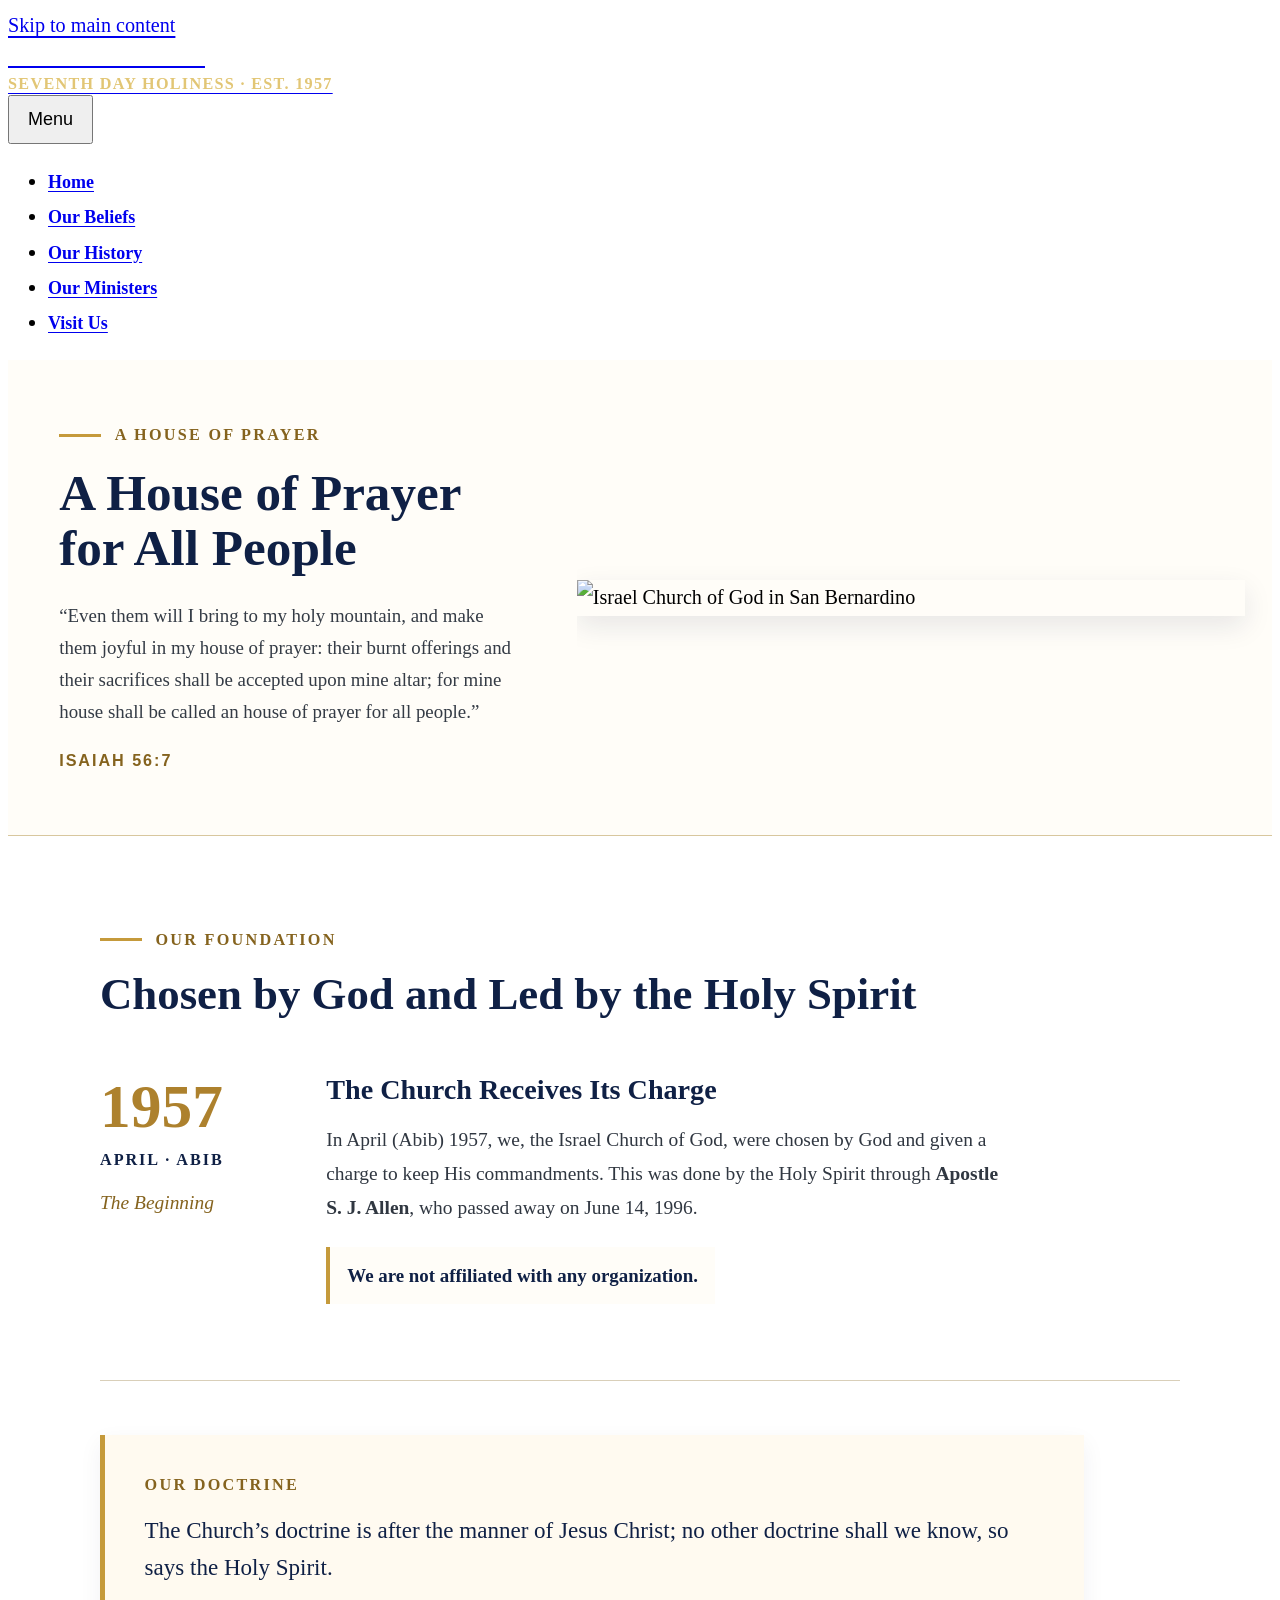
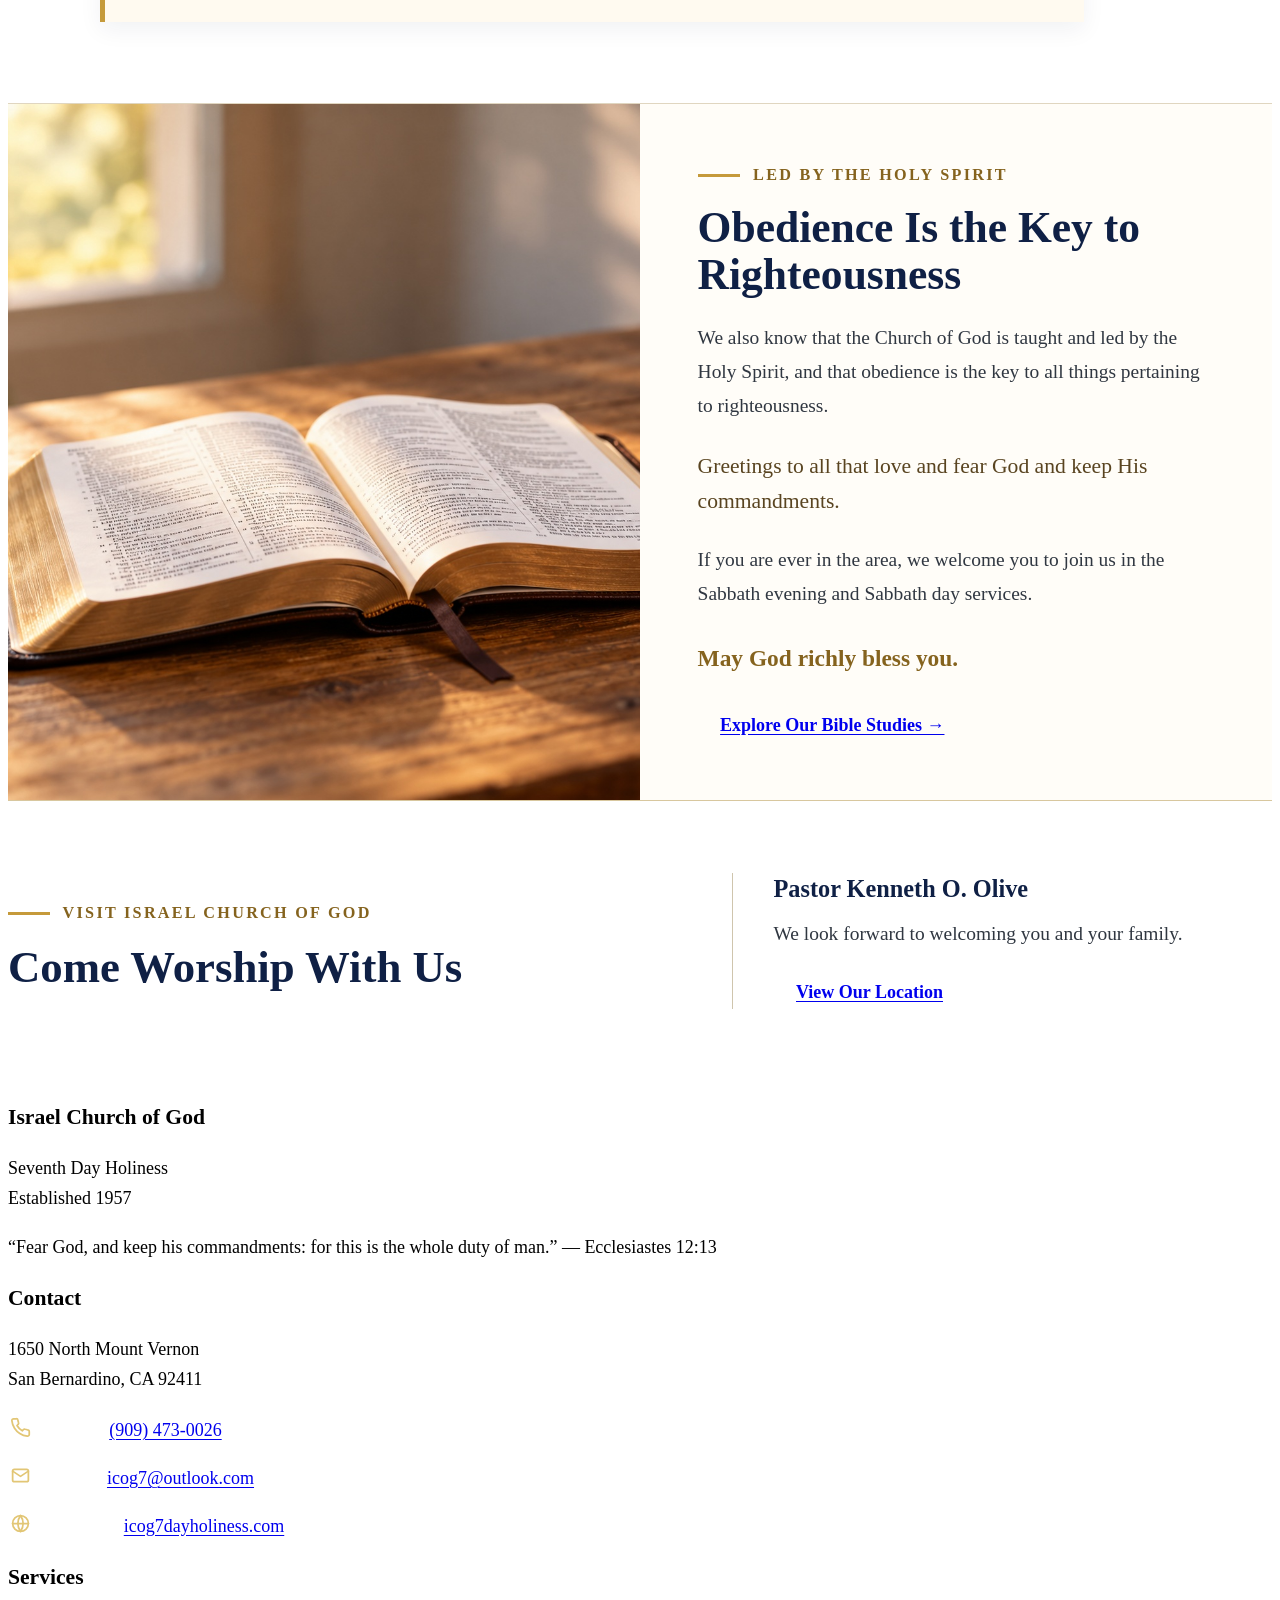
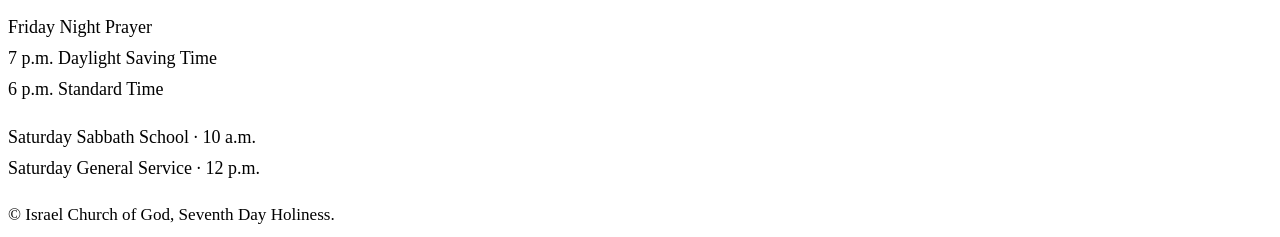
==== index.html @ b08a7ed6 "New Index with Crucifixtion Study" ====
<!doctype html>
<html lang="en">

<head>
<meta charset="utf-8">
<meta name="viewport" content="width=device-width,initial-scale=1">

<title>Home | Israel Church of God</title>

<meta
  name="description"
  content="Welcome to Israel Church of God, Seventh Day Holiness, in San Bernardino, California."
>

<link rel="stylesheet" href="assets/styles.css">

<link
  rel="icon"
  href="assets/images/church-icon.svg"
  type="image/svg+xml"
>

<style>

/* =========================================================
   LOW-VISION ACCESSIBILITY BASE
========================================================= */

html {
  font-size:18px;
}

body {
  font-size:1.12rem;
  line-height:1.75;
}

p,
li {
  line-height:1.75;
}

a {
  text-underline-offset:.18em;
}

nav a {
  font-size:1rem !important;
  font-weight:700;
}

.btn {
  min-height:48px;
  padding:.8rem 1.25rem !important;
  font-size:1rem !important;
  font-weight:700;
  line-height:1.25;
}

/* =========================================================
   HEADER
========================================================= */

.brand {
  display:flex;
  align-items:center;
}

.brand strong {
  display:block;
  color:#ffffff !important;
  font-size:1.2rem;
  line-height:1.2;
}

.brand span {
  display:block;
  margin-top:.2rem;
  color:#e2c675 !important;
  font-size:.9rem;
  font-weight:bold;
  letter-spacing:.08em;
  line-height:1.4;
}

.menu-btn {
  font-size:1rem !important;
  min-height:48px;
  padding:.65rem 1rem;
}

/* =========================================================
   HOUSE OF PRAYER / CHURCH PHOTO
========================================================= */

.home-intro {
  background:#fffdf8;
  border-bottom:1px solid #d8c79e;
}

.home-intro-inner {
  display:grid;
  grid-template-columns:minmax(0,.9fr) minmax(0,1.1fr);
  max-width:1600px;
  min-height:475px;
  margin:0 auto;
  align-items:stretch;
}

.home-intro-copy {
  display:flex;
  flex-direction:column;
  justify-content:center;
  padding:clamp(2.5rem,4vw,4rem)
          clamp(2rem,4vw,4rem);
}

.home-intro-label {
  display:inline-flex;
  align-items:center;
  gap:.75rem;
  margin-bottom:.9rem;
  color:#85631e;
  font-size:.9rem;
  font-weight:800;
  letter-spacing:.14em;
  text-transform:uppercase;
}

.home-intro-label::before {
  content:"";
  width:42px;
  height:3px;
  background:#c59a3b;
}

.home-intro h1 {
  max-width:680px;
  margin:0 0 1.35rem;
  color:#0f2045;
  font-family:Georgia, "Times New Roman", serif;
  font-size:clamp(2.4rem,4vw,3.8rem);
  font-weight:bold;
  line-height:1.07;
}

.home-intro blockquote {
  max-width:640px;
  margin:0;
  color:#343b45;
  font-family:Georgia, "Times New Roman", serif;
  font-size:clamp(1.05rem,1.25vw,1.22rem);
  line-height:1.7;
}

.home-intro blockquote cite {
  display:block;
  margin-top:1.05rem;
  color:#85631e;
  font-family:Arial, Helvetica, sans-serif;
  font-size:.9rem;
  font-style:normal;
  font-weight:800;
  letter-spacing:.12em;
  text-transform:uppercase;
}

/* =========================================================
   CHURCH PHOTO
========================================================= */

.home-intro-photo {
  display:flex;
  align-items:center;
  justify-content:center;
  min-height:475px;
  padding:1.25rem 1.5rem 1.25rem 0;
  overflow:hidden;
  background:#fffdf8;
  box-sizing:border-box;
}

.home-intro-photo img {
  display:block;
  width:100%;
  height:auto;
  max-height:455px;
  object-fit:contain;
  object-position:center center;
  box-shadow:0 10px 28px rgba(15,32,69,.10);
}

/* =========================================================
   FOUNDATION
========================================================= */

.foundation-section {
  padding:4.5rem 0;
  background:#ffffff;
}

.foundation-inner {
  max-width:1080px;
  margin:0 auto;
}

.foundation-heading {
  max-width:850px;
  margin-bottom:3rem;
}

.foundation-label {
  display:inline-flex;
  align-items:center;
  gap:.75rem;
  margin-bottom:.9rem;
  color:#85631e;
  font-size:.9rem;
  font-weight:800;
  letter-spacing:.14em;
  text-transform:uppercase;
}

.foundation-label::before {
  content:"";
  width:42px;
  height:3px;
  background:#c59a3b;
}

.foundation-heading h2 {
  max-width:850px;
  margin:0;
  color:#0f2045;
  font-family:Georgia, "Times New Roman", serif;
  font-size:clamp(2.3rem,3.5vw,3.5rem);
  font-weight:bold;
  line-height:1.08;
}

/* =========================================================
   FOUNDATION STORY
========================================================= */

.foundation-story {
  display:grid;
  grid-template-columns:175px minmax(0,1fr);
  gap:clamp(2rem,4vw,4rem);
  align-items:start;
  padding:0 0 3rem;
  border-bottom:1px solid #d9cfb9;
}

.foundation-date {
  padding-top:.2rem;
}

.foundation-year {
  display:block;
  color:#ad812d;
  font-family:Georgia, "Times New Roman", serif;
  font-size:clamp(3.2rem,4.8vw,4.4rem);
  font-weight:bold;
  line-height:1;
}

.foundation-month {
  display:block;
  margin-top:.55rem;
  color:#0f2045;
  font-size:.9rem;
  font-weight:800;
  letter-spacing:.12em;
  line-height:1.5;
  text-transform:uppercase;
}

.foundation-beginning {
  display:block;
  margin-top:.9rem;
  color:#85631e;
  font-family:Georgia, "Times New Roman", serif;
  font-size:1.08rem;
  font-style:italic;
  line-height:1.5;
}

.foundation-story-copy h3 {
  margin:0 0 .9rem;
  color:#0f2045;
  font-family:Georgia, "Times New Roman", serif;
  font-size:clamp(1.55rem,2.2vw,2rem);
  line-height:1.2;
}

.foundation-story-copy p {
  max-width:70ch;
  margin:0 0 1.25rem;
  color:#303741;
  font-size:1.08rem;
  line-height:1.75;
}

.independent-statement {
  display:inline-block;
  margin-top:.25rem;
  padding:.65rem .95rem;
  border-left:4px solid #c59a3b;
  color:#0f2045 !important;
  font-size:1.05rem !important;
  font-weight:800;
  background:#fffdf8;
}

/* =========================================================
   DOCTRINE
========================================================= */

.foundation-doctrine {
  max-width:900px;
  margin:3rem 0 0;
  padding:2rem 2.2rem;
  background:#fffaf0;
  border-left:5px solid #c59a3b;
  box-shadow:0 8px 22px rgba(15,32,69,.06);
}

.doctrine-label {
  margin-bottom:.7rem;
  color:#85631e;
  font-size:.9rem;
  font-weight:800;
  letter-spacing:.14em;
  text-transform:uppercase;
}

.foundation-doctrine blockquote {
  margin:0;
  color:#0f2045;
  font-family:Georgia, "Times New Roman", serif;
  font-size:clamp(1.25rem,1.8vw,1.55rem);
  line-height:1.6;
}

/* =========================================================
   BIBLE / HOLY SPIRIT FEATURE
========================================================= */

.faith-feature {
  background:#fffdf8;
  border-top:1px solid #e0d6c0;
  border-bottom:1px solid #d8c79e;
}

.faith-feature-inner {
  display:grid;
  grid-template-columns:minmax(0,1fr) minmax(0,1fr);
  min-height:440px;
}

.faith-image {
  min-height:440px;
  background-color:#e9e2d4;
  background-image:url("assets/images/open-bible.jpg");
  background-size:cover;
  background-position:center center;
  background-repeat:no-repeat;
}

.faith-copy {
  display:flex;
  flex-direction:column;
  justify-content:center;
  padding:clamp(2.75rem,4.5vw,4.5rem);
}

.faith-label {
  display:inline-flex;
  align-items:center;
  gap:.75rem;
  margin-bottom:.8rem;
  color:#85631e;
  font-size:.9rem;
  font-weight:800;
  letter-spacing:.14em;
  text-transform:uppercase;
}

.faith-label::before {
  content:"";
  width:42px;
  height:3px;
  background:#c59a3b;
}

.faith-copy h2 {
  max-width:700px;
  margin:0 0 1.25rem;
  color:#0f2045;
  font-family:Georgia, "Times New Roman", serif;
  font-size:clamp(2.2rem,3.4vw,3.25rem);
  line-height:1.08;
}

.foundation-closing {
  max-width:720px;
}

.foundation-closing p {
  margin:0 0 1.25rem;
  color:#303741;
  font-size:1.08rem;
  line-height:1.75;
}

.foundation-greeting {
  margin-top:1.45rem !important;
  color:#594420 !important;
  font-family:Georgia, "Times New Roman", serif;
  font-size:1.2rem !important;
  line-height:1.65 !important;
}

.foundation-blessing {
  display:inline-block;
  margin-top:.25rem;
  color:#85631e;
  font-family:Georgia, "Times New Roman", serif;
  font-size:1.3rem;
  font-weight:bold;
}

.study-link-wrap {
  margin-top:1.6rem;
}

/* =========================================================
   COME WORSHIP WITH US
========================================================= */

.visit-section {
  padding:4rem 0;
  background:#ffffff;
}

.visit-layout {
  display:grid;
  grid-template-columns:1.1fr .9fr;
  gap:clamp(2rem,5vw,4.5rem);
  align-items:center;
}

.visit-label {
  display:inline-flex;
  align-items:center;
  gap:.7rem;
  margin-bottom:.85rem;
  color:#85631e;
  font-size:.9rem;
  font-weight:800;
  letter-spacing:.14em;
  text-transform:uppercase;
}

.visit-label::before {
  content:"";
  width:42px;
  height:3px;
  background:#c59a3b;
}

.visit-copy h2 {
  max-width:650px;
  margin:0;
  color:#0f2045;
  font-family:Georgia, "Times New Roman", serif;
  font-size:clamp(2.35rem,3.5vw,3.5rem);
  line-height:1.08;
}

.visit-details {
  padding-left:2.25rem;
  border-left:1px solid #cfc5ad;
}

.visit-details strong {
  display:block;
  margin-bottom:.6rem;
  color:#0f2045;
  font-family:Georgia, "Times New Roman", serif;
  font-size:1.35rem;
  line-height:1.35;
}

.visit-details p {
  margin:0 0 1.35rem;
  color:#303741;
  font-size:1.08rem;
  line-height:1.7;
}

/* =========================================================
   FOOTER ACCESSIBILITY
========================================================= */

footer h3 {
  font-size:1.2rem !important;
  line-height:1.3;
}

footer p,
footer a {
  font-size:1rem !important;
  line-height:1.7;
}

.copyright {
  font-size:.95rem !important;
  line-height:1.6;
}

/* =========================================================
   FOOTER CONTACT ITEMS
========================================================= */

.footer-contact-list {
  display:flex;
  flex-direction:column;
  gap:.85rem;
  margin-top:1rem;
}

.footer-contact-item {
  display:flex;
  align-items:flex-start;
  gap:.65rem;
  line-height:1.6;
}

.footer-contact-icon {
  display:inline-flex;
  width:24px;
  height:24px;
  flex:0 0 24px;
  align-items:center;
  justify-content:center;
  margin-top:.15rem;
  color:#e2c675;
}

.footer-contact-icon svg {
  display:block;
  width:21px;
  height:21px;
  fill:none;
  stroke:currentColor;
  stroke-width:2;
  stroke-linecap:round;
  stroke-linejoin:round;
}

.footer-contact-text {
  min-width:0;
}

.footer-contact-label {
  color:#ffffff;
  font-weight:800;
}

.footer-contact-item a {
  overflow-wrap:anywhere;
}

/* =========================================================
   FOCUS VISIBILITY
========================================================= */

a:focus-visible,
button:focus-visible {
  outline:3px solid #f1c75b;
  outline-offset:4px;
}

/* =========================================================
   RESPONSIVE
========================================================= */

@media(max-width:1000px) {

  .home-intro-inner {
    grid-template-columns:1fr 1fr;
  }

  .home-intro-copy {
    padding:3rem 2.25rem;
  }

  .home-intro-photo {
    padding:1.5rem;
  }

  .faith-copy {
    padding:3rem;
  }

}

@media(max-width:900px) {

  .home-intro-inner,
  .faith-feature-inner {
    grid-template-columns:1fr;
  }

  .home-intro-photo {
    min-height:420px;
    padding:1.5rem 2rem 2rem;
  }

  .home-intro-photo img {
    width:auto;
    max-width:100%;
    max-height:400px;
  }

  .faith-image {
    min-height:360px;
  }

  .foundation-story {
    grid-template-columns:145px minmax(0,1fr);
    gap:2.25rem;
  }

  .visit-layout {
    grid-template-columns:1fr;
  }

  .visit-details {
    padding-top:2rem;
    padding-left:0;
    border-top:1px solid #cfc5ad;
    border-left:0;
  }

}

@media(max-width:700px) {

  .home-intro-copy {
    padding:3rem 1.35rem;
  }

  .home-intro-photo {
    min-height:auto;
    padding:0 1.35rem 2.5rem;
  }

  .home-intro-photo img {
    width:100%;
    max-height:none;
  }

  .foundation-section {
    padding:3.75rem 0;
  }

  .foundation-heading {
    margin-bottom:2.5rem;
  }

  .foundation-story {
    grid-template-columns:1fr;
    gap:1.4rem;
  }

  .foundation-date {
    padding-bottom:1.4rem;
    border-bottom:1px solid #d9cfb9;
  }

  .foundation-year {
    font-size:3.6rem;
  }

  .foundation-month,
  .foundation-beginning {
    display:inline-block;
    margin-right:1rem;
  }

  .faith-copy {
    padding:3rem 1.35rem;
  }

  .faith-image {
    min-height:300px;
  }

  .visit-section {
    padding:3.5rem 0;
  }

}

@media(max-width:560px) {

  html {
    font-size:17px;
  }

  .brand strong {
    font-size:1.08rem;
    color:#ffffff !important;
  }

  .brand span {
    font-size:.88rem;
    letter-spacing:.06em;
  }

  .home-intro h1 {
    font-size:clamp(2.25rem,10vw,3rem);
  }

  .foundation-heading h2 {
    font-size:clamp(2.2rem,9vw,2.9rem);
  }

  .faith-copy h2 {
    font-size:clamp(2.1rem,9vw,2.8rem);
  }

  .visit-copy h2 {
    font-size:clamp(2.2rem,9vw,2.9rem);
  }

  .home-intro blockquote {
    font-size:1.08rem;
  }

  .foundation-doctrine {
    padding:1.6rem 1.35rem;
  }

  .foundation-story-copy p,
  .foundation-closing p,
  .visit-details p {
    font-size:1.08rem;
  }

  footer p,
  footer a {
    font-size:1rem !important;
  }

}

</style>
</head>

<body>

<a class="skip" href="#main">
Skip to main content
</a>

<header>

<div class="header-inner">

<a class="brand" href="index.html">

<div>

<strong>
Israel Church of God
</strong>

<span>
SEVENTH DAY HOLINESS · EST. 1957
</span>

</div>

</a>

<button
  class="menu-btn"
  type="button"
  aria-expanded="false"
>
Menu
</button>

<nav aria-label="Primary navigation">

<ul>

<li>
<a href="index.html" aria-current="page">
Home
</a>
</li>

<li>
<a href="beliefs.html">
Our Beliefs
</a>
</li>

<li>
<a href="history.html">
Our History
</a>
</li>

<li>
<a href="ministers.html">
Our Ministers
</a>
</li>

<li>
<a href="visit.html">
Visit Us
</a>
</li>

</ul>

</nav>

</div>

</header>

<main id="main">

<section class="home-intro">

<div class="home-intro-inner">

<div class="home-intro-copy">

<div class="home-intro-label">
A House of Prayer
</div>

<h1>
A House of Prayer for All People
</h1>

<blockquote>

“Even them will I bring to my holy mountain, and make them
joyful in my house of prayer: their burnt offerings and their
sacrifices shall be accepted upon mine altar; for mine house
shall be called an house of prayer for all people.”

<cite>
Isaiah 56:7
</cite>

</blockquote>

</div>

<div class="home-intro-photo">

<img
  src="assets/images/church-front.jpg"
  alt="Israel Church of God in San Bernardino"
>

</div>

</div>

</section>

<section class="foundation-section">

<div class="container">

<div class="foundation-inner">

<div class="foundation-heading">

<div class="foundation-label">
Our Foundation
</div>

<h2>
Chosen by God and Led by the Holy Spirit
</h2>

</div>

<div class="foundation-story">

<div class="foundation-date">

<span class="foundation-year">
1957
</span>

<span class="foundation-month">
April · Abib
</span>

<span class="foundation-beginning">
The Beginning
</span>

</div>

<div class="foundation-story-copy">

<h3>
The Church Receives Its Charge
</h3>

<p>
In April (Abib) 1957, we, the Israel Church of God, were chosen
by God and given a charge to keep His commandments. This was
done by the Holy Spirit through
<strong>Apostle S. J. Allen</strong>, who passed away on
June 14, 1996.
</p>

<p class="independent-statement">
We are not affiliated with any organization.
</p>

</div>

</div>

<div class="foundation-doctrine">

<div class="doctrine-label">
Our Doctrine
</div>

<blockquote>
The Church’s doctrine is after the manner of Jesus Christ; no
other doctrine shall we know, so says the Holy Spirit.
</blockquote>

</div>

</div>

</div>

</section>

<section class="faith-feature">

<div class="faith-feature-inner">

<div
  class="faith-image"
  role="img"
  aria-label="An open Bible resting in sunlight"
></div>

<div class="faith-copy">

<div class="faith-label">
Led by the Holy Spirit
</div>

<h2>
Obedience Is the Key to Righteousness
</h2>

<div class="foundation-closing">

<p>
We also know that the Church of God is taught and led by the
Holy Spirit, and that obedience is the key to all things
pertaining to righteousness.
</p>

<p class="foundation-greeting">
Greetings to all that love and fear God and keep His
commandments.
</p>

<p>
If you are ever in the area, we welcome you to join us in the
Sabbath evening and Sabbath day services.
</p>

<span class="foundation-blessing">
May God richly bless you.
</span>

<div class="study-link-wrap">

<a
  class="btn btn-gold"
  href="bible-studies.html"
>
Explore Our Bible Studies →
</a>

</div>

</div>

</div>

</div>

</section>

<section class="section visit-section">

<div class="container">

<div class="visit-layout">

<div class="visit-copy">

<div class="visit-label">
Visit Israel Church of God
</div>

<h2>
Come Worship With Us
</h2>

</div>

<div class="visit-details">

<strong>
Pastor Kenneth O. Olive
</strong>

<p>
We look forward to welcoming you and your family.
</p>

<a
  class="btn btn-gold"
  href="visit.html"
>
View Our Location
</a>

</div>

</div>

</div>

</section>

</main>

<footer>

<div class="footer-grid">

<div>

<h3>
Israel Church of God
</h3>

<p>
Seventh Day Holiness<br>
Established 1957
</p>

<p>
“Fear God, and keep his commandments: for this is the whole
duty of man.” — Ecclesiastes 12:13
</p>

</div>

<div>

<h3>
Contact
</h3>

<p>
1650 North Mount Vernon<br>
San Bernardino, CA 92411
</p>

<div class="footer-contact-list">

<div class="footer-contact-item">

<span class="footer-contact-icon" aria-hidden="true">
<svg viewBox="0 0 24 24">
  <path d="M22 16.92v3a2 2 0 0 1-2.18 2 19.79 19.79 0 0 1-8.63-3.07 19.5 19.5 0 0 1-6-6A19.79 19.79 0 0 1 2.12 4.18 2 2 0 0 1 4.11 2h3a2 2 0 0 1 2 1.72c.12.9.33 1.78.62 2.63a2 2 0 0 1-.45 2.11L8 9.73a16 16 0 0 0 6 6l1.27-1.27a2 2 0 0 1 2.11-.45c.85.29 1.73.5 2.63.62A2 2 0 0 1 22 16.92z"/>
</svg>
</span>

<div class="footer-contact-text">
<span class="footer-contact-label">Phone:</span>
<a href="tel:+19094730026">
(909) 473-0026
</a>
</div>

</div>

<div class="footer-contact-item">

<span class="footer-contact-icon" aria-hidden="true">
<svg viewBox="0 0 24 24">
  <rect x="3" y="5" width="18" height="14" rx="2"/>
  <path d="m3 7 9 6 9-6"/>
</svg>
</span>

<div class="footer-contact-text">
<span class="footer-contact-label">Email:</span>
<a href="mailto:icog7@outlook.com">
icog7@outlook.com
</a>
</div>

</div>

<div class="footer-contact-item">

<span class="footer-contact-icon" aria-hidden="true">
<svg viewBox="0 0 24 24">
  <circle cx="12" cy="12" r="9"/>
  <path d="M3 12h18"/>
  <path d="M12 3a15 15 0 0 1 0 18"/>
  <path d="M12 3a15 15 0 0 0 0 18"/>
</svg>
</span>

<div class="footer-contact-text">
<span class="footer-contact-label">Website:</span>

<a
  href="https://icog7dayholiness.com"
  target="_blank"
  rel="noopener"
>
icog7dayholiness.com
</a>

</div>

</div>

</div>

</div>

<div>

<h3>
Services
</h3>

<p>
Friday Night Prayer<br>
7 p.m. Daylight Saving Time<br>
6 p.m. Standard Time
</p>

<p>
Saturday Sabbath School · 10 a.m.<br>
Saturday General Service · 12 p.m.
</p>

</div>

</div>

<div class="copyright">
© <span data-year></span>
Israel Church of God, Seventh Day Holiness.
</div>

</footer>

<script src="assets/script.js"></script>

</body>
</html>
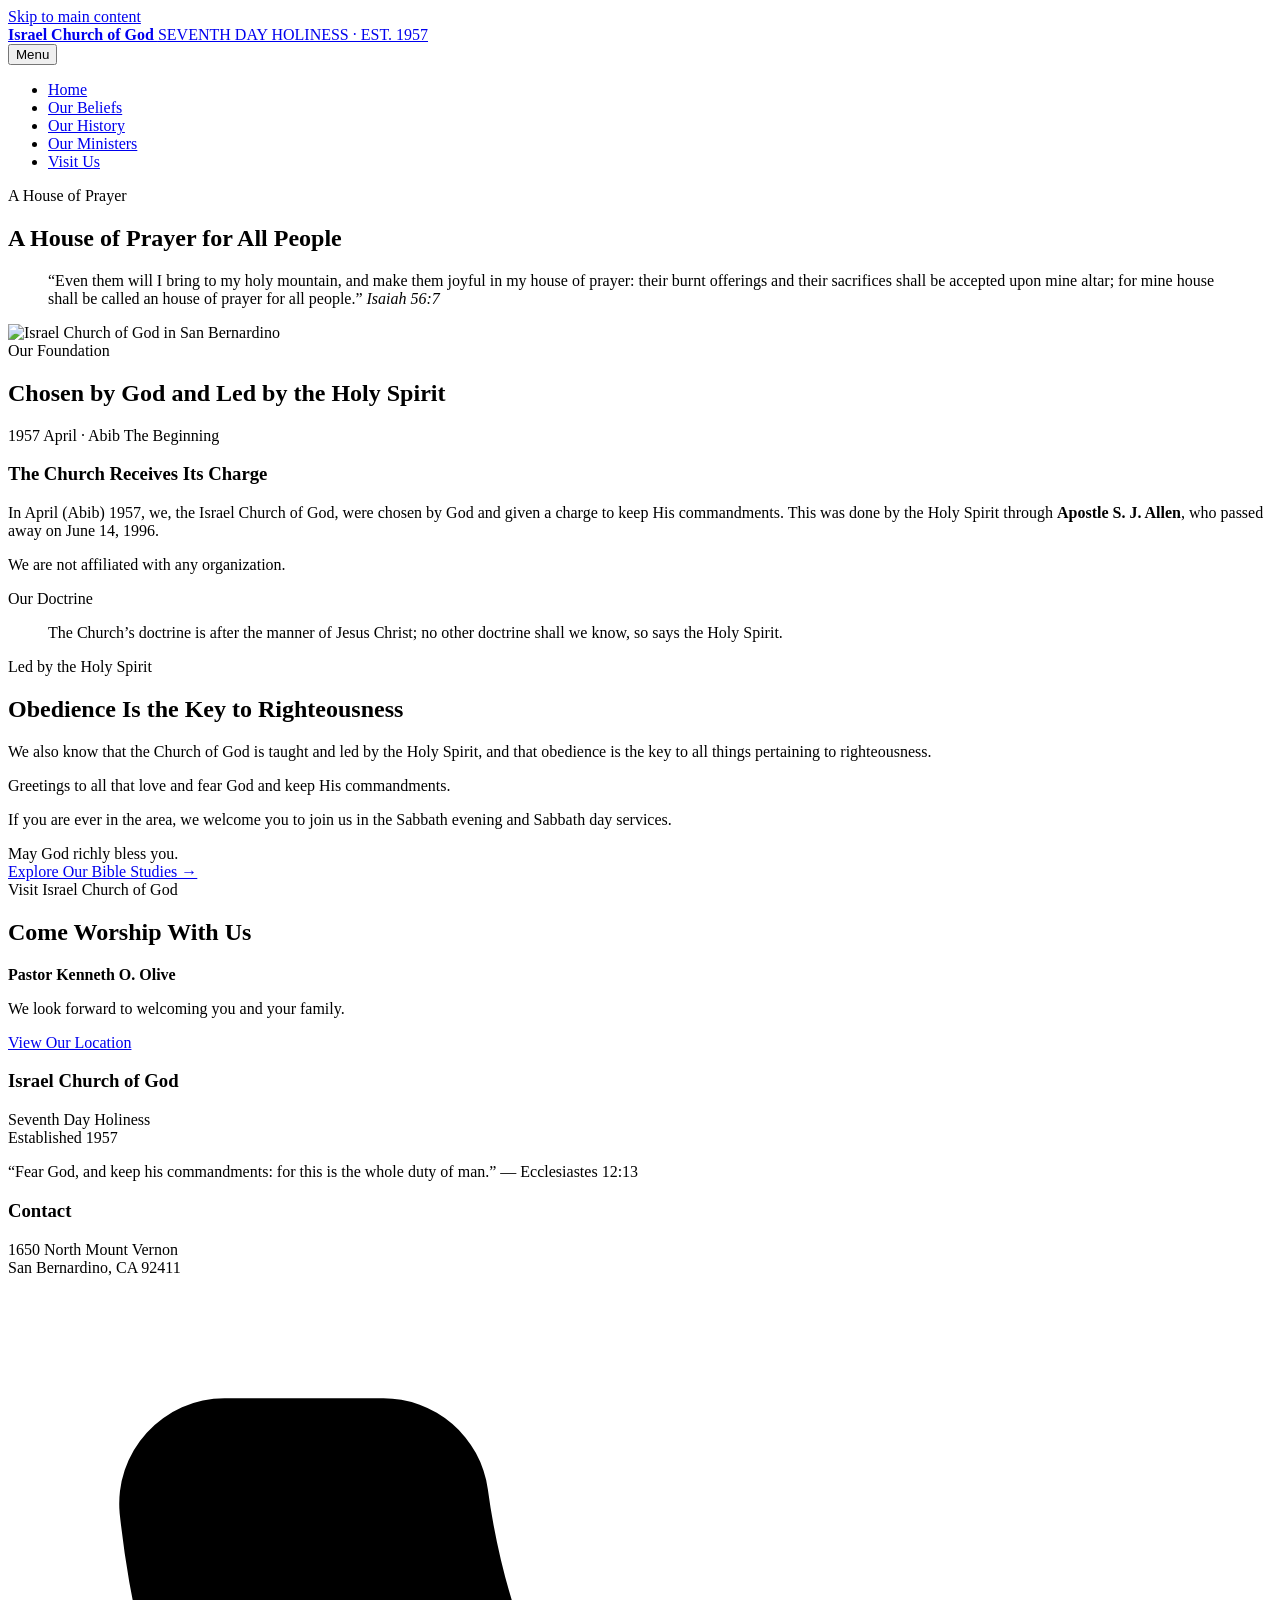
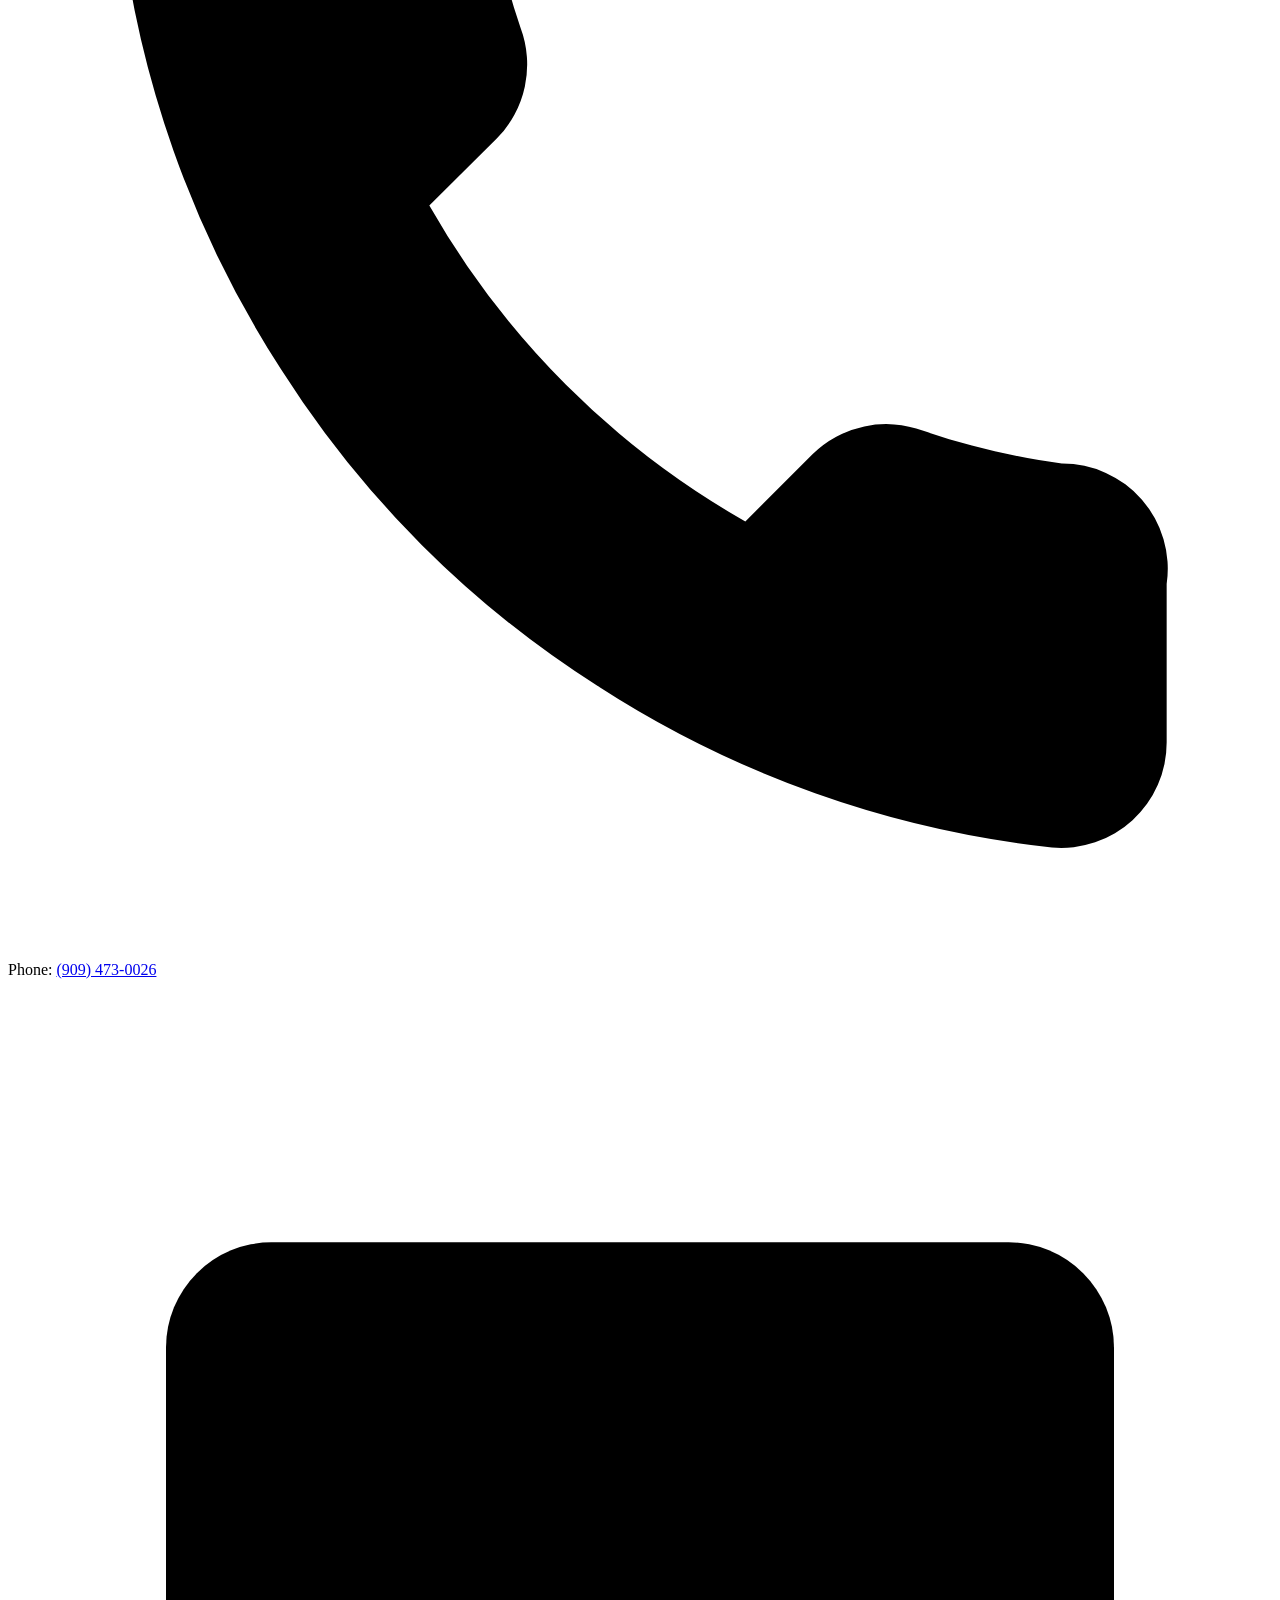
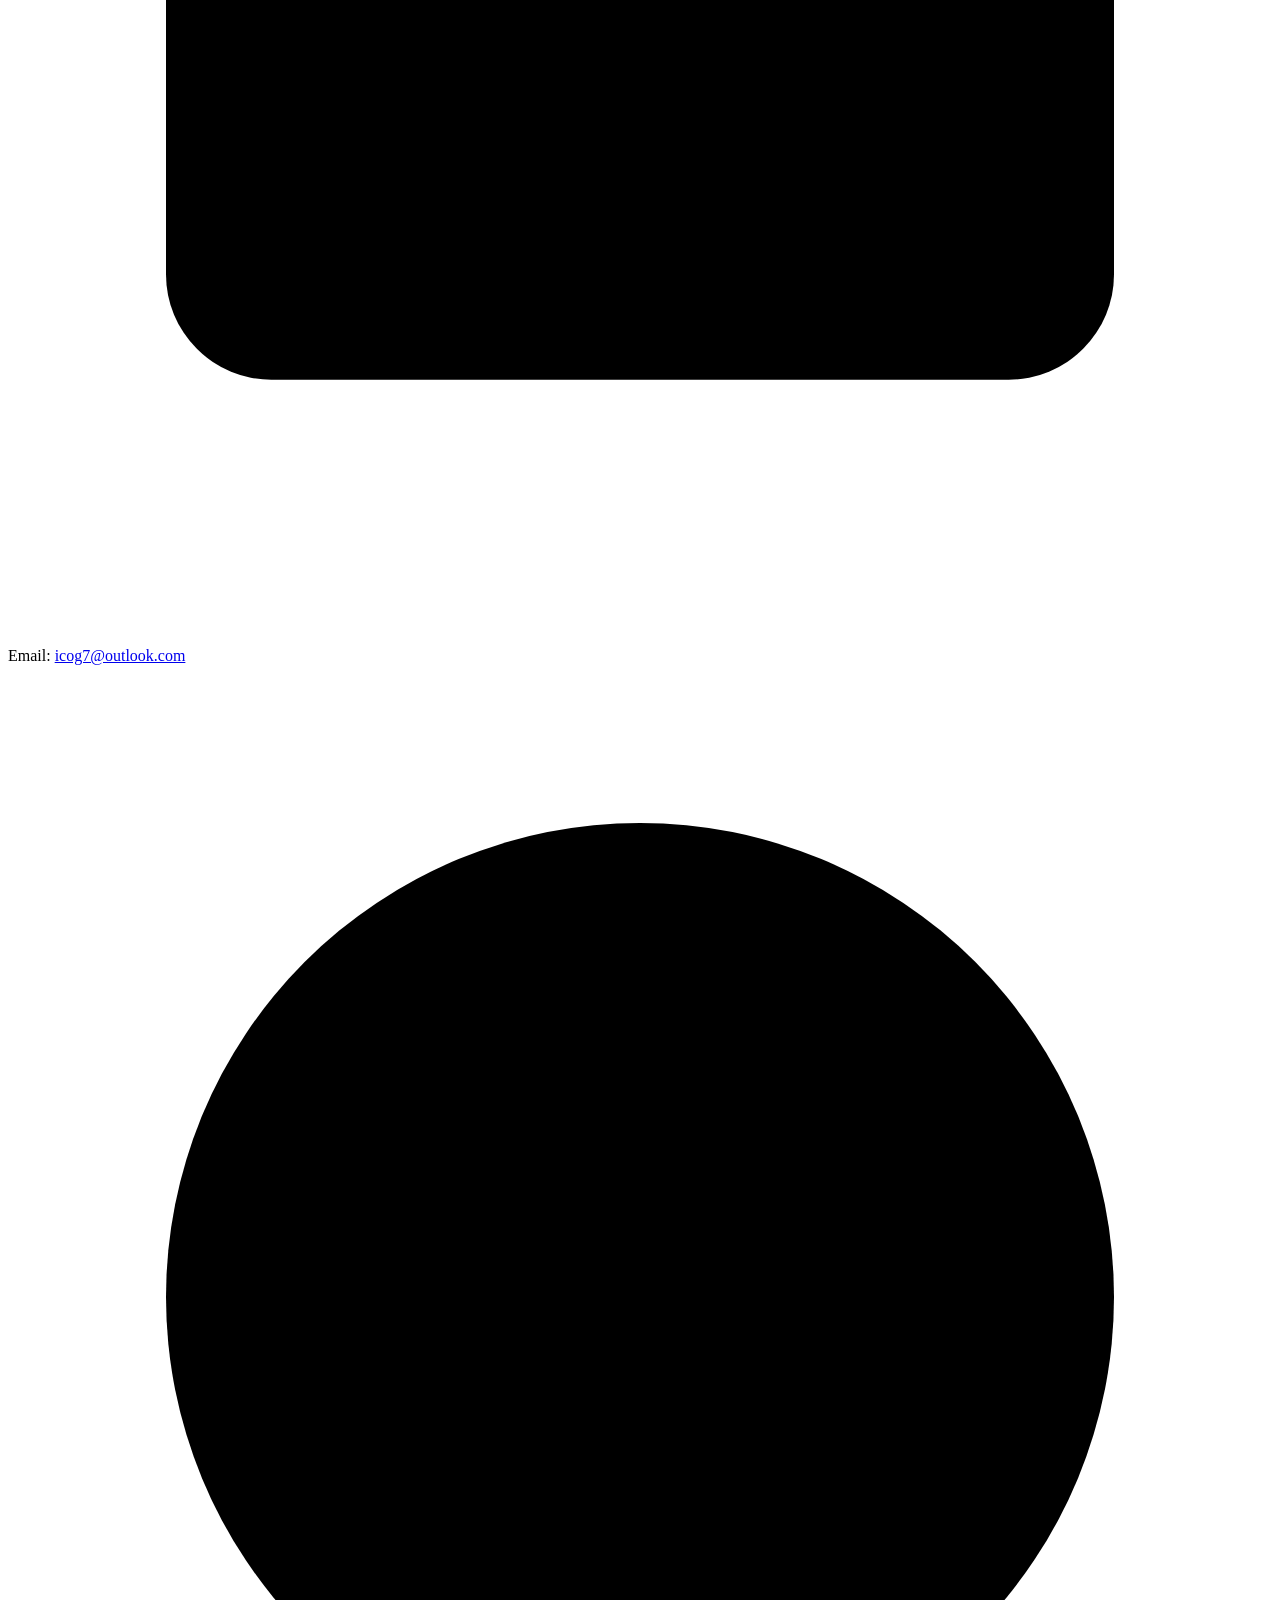
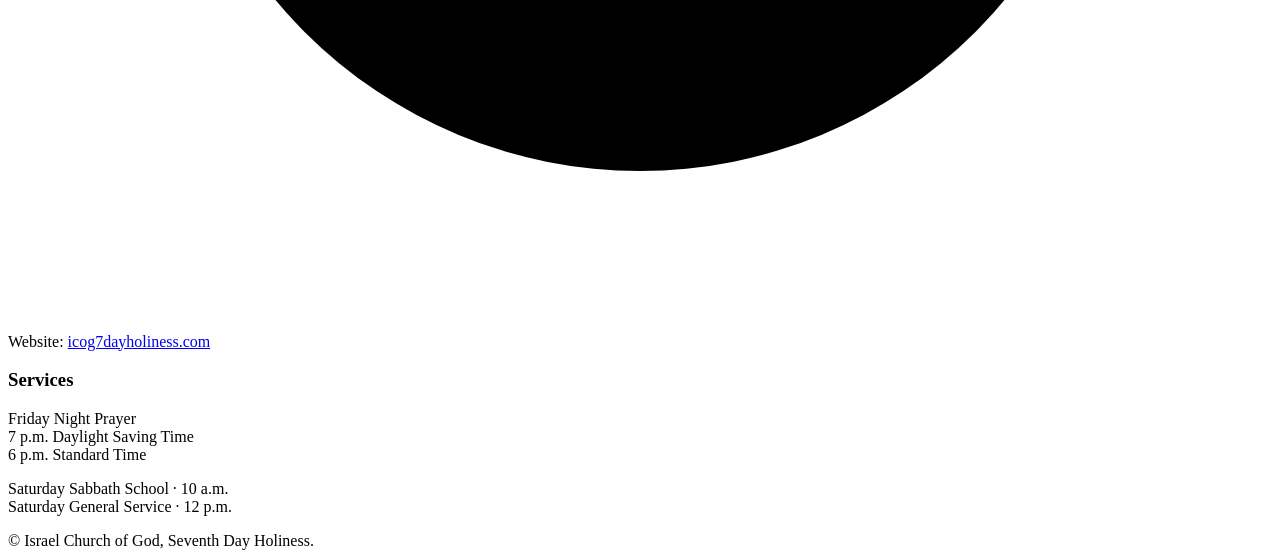
==== commit c34e13ed: "fix church border" ====
--- a/index.html
+++ b/index.html
@@ -19,745 +19,6 @@
   href="assets/images/church-icon.svg"
   type="image/svg+xml"
 >
-
-<style>
-
-/* =========================================================
-   LOW-VISION ACCESSIBILITY BASE
-========================================================= */
-
-html {
-  font-size:18px;
-}
-
-body {
-  font-size:1.12rem;
-  line-height:1.75;
-}
-
-p,
-li {
-  line-height:1.75;
-}
-
-a {
-  text-underline-offset:.18em;
-}
-
-nav a {
-  font-size:1rem !important;
-  font-weight:700;
-}
-
-.btn {
-  min-height:48px;
-  padding:.8rem 1.25rem !important;
-  font-size:1rem !important;
-  font-weight:700;
-  line-height:1.25;
-}
-
-/* =========================================================
-   HEADER
-========================================================= */
-
-.brand {
-  display:flex;
-  align-items:center;
-}
-
-.brand strong {
-  display:block;
-  color:#ffffff !important;
-  font-size:1.2rem;
-  line-height:1.2;
-}
-
-.brand span {
-  display:block;
-  margin-top:.2rem;
-  color:#e2c675 !important;
-  font-size:.9rem;
-  font-weight:bold;
-  letter-spacing:.08em;
-  line-height:1.4;
-}
-
-.menu-btn {
-  font-size:1rem !important;
-  min-height:48px;
-  padding:.65rem 1rem;
-}
-
-/* =========================================================
-   HOUSE OF PRAYER / CHURCH PHOTO
-========================================================= */
-
-.home-intro {
-  background:#fffdf8;
-  border-bottom:1px solid #d8c79e;
-}
-
-.home-intro-inner {
-  display:grid;
-  grid-template-columns:minmax(0,.9fr) minmax(0,1.1fr);
-  max-width:1600px;
-  min-height:475px;
-  margin:0 auto;
-  align-items:stretch;
-}
-
-.home-intro-copy {
-  display:flex;
-  flex-direction:column;
-  justify-content:center;
-  padding:clamp(2.5rem,4vw,4rem)
-          clamp(2rem,4vw,4rem);
-}
-
-.home-intro-label {
-  display:inline-flex;
-  align-items:center;
-  gap:.75rem;
-  margin-bottom:.9rem;
-  color:#85631e;
-  font-size:.9rem;
-  font-weight:800;
-  letter-spacing:.14em;
-  text-transform:uppercase;
-}
-
-.home-intro-label::before {
-  content:"";
-  width:42px;
-  height:3px;
-  background:#c59a3b;
-}
-
-.home-intro h1 {
-  max-width:680px;
-  margin:0 0 1.35rem;
-  color:#0f2045;
-  font-family:Georgia, "Times New Roman", serif;
-  font-size:clamp(2.4rem,4vw,3.8rem);
-  font-weight:bold;
-  line-height:1.07;
-}
-
-.home-intro blockquote {
-  max-width:640px;
-  margin:0;
-  color:#343b45;
-  font-family:Georgia, "Times New Roman", serif;
-  font-size:clamp(1.05rem,1.25vw,1.22rem);
-  line-height:1.7;
-}
-
-.home-intro blockquote cite {
-  display:block;
-  margin-top:1.05rem;
-  color:#85631e;
-  font-family:Arial, Helvetica, sans-serif;
-  font-size:.9rem;
-  font-style:normal;
-  font-weight:800;
-  letter-spacing:.12em;
-  text-transform:uppercase;
-}
-
-/* =========================================================
-   CHURCH PHOTO
-========================================================= */
-
-.home-intro-photo {
-  display:flex;
-  align-items:center;
-  justify-content:center;
-  min-height:475px;
-  padding:1.25rem 1.5rem 1.25rem 0;
-  overflow:hidden;
-  background:#fffdf8;
-  box-sizing:border-box;
-}
-
-.home-intro-photo img {
-  display:block;
-  width:100%;
-  height:auto;
-  max-height:455px;
-  object-fit:contain;
-  object-position:center center;
-  box-shadow:0 10px 28px rgba(15,32,69,.10);
-}
-
-/* =========================================================
-   FOUNDATION
-========================================================= */
-
-.foundation-section {
-  padding:4.5rem 0;
-  background:#ffffff;
-}
-
-.foundation-inner {
-  max-width:1080px;
-  margin:0 auto;
-}
-
-.foundation-heading {
-  max-width:850px;
-  margin-bottom:3rem;
-}
-
-.foundation-label {
-  display:inline-flex;
-  align-items:center;
-  gap:.75rem;
-  margin-bottom:.9rem;
-  color:#85631e;
-  font-size:.9rem;
-  font-weight:800;
-  letter-spacing:.14em;
-  text-transform:uppercase;
-}
-
-.foundation-label::before {
-  content:"";
-  width:42px;
-  height:3px;
-  background:#c59a3b;
-}
-
-.foundation-heading h2 {
-  max-width:850px;
-  margin:0;
-  color:#0f2045;
-  font-family:Georgia, "Times New Roman", serif;
-  font-size:clamp(2.3rem,3.5vw,3.5rem);
-  font-weight:bold;
-  line-height:1.08;
-}
-
-/* =========================================================
-   FOUNDATION STORY
-========================================================= */
-
-.foundation-story {
-  display:grid;
-  grid-template-columns:175px minmax(0,1fr);
-  gap:clamp(2rem,4vw,4rem);
-  align-items:start;
-  padding:0 0 3rem;
-  border-bottom:1px solid #d9cfb9;
-}
-
-.foundation-date {
-  padding-top:.2rem;
-}
-
-.foundation-year {
-  display:block;
-  color:#ad812d;
-  font-family:Georgia, "Times New Roman", serif;
-  font-size:clamp(3.2rem,4.8vw,4.4rem);
-  font-weight:bold;
-  line-height:1;
-}
-
-.foundation-month {
-  display:block;
-  margin-top:.55rem;
-  color:#0f2045;
-  font-size:.9rem;
-  font-weight:800;
-  letter-spacing:.12em;
-  line-height:1.5;
-  text-transform:uppercase;
-}
-
-.foundation-beginning {
-  display:block;
-  margin-top:.9rem;
-  color:#85631e;
-  font-family:Georgia, "Times New Roman", serif;
-  font-size:1.08rem;
-  font-style:italic;
-  line-height:1.5;
-}
-
-.foundation-story-copy h3 {
-  margin:0 0 .9rem;
-  color:#0f2045;
-  font-family:Georgia, "Times New Roman", serif;
-  font-size:clamp(1.55rem,2.2vw,2rem);
-  line-height:1.2;
-}
-
-.foundation-story-copy p {
-  max-width:70ch;
-  margin:0 0 1.25rem;
-  color:#303741;
-  font-size:1.08rem;
-  line-height:1.75;
-}
-
-.independent-statement {
-  display:inline-block;
-  margin-top:.25rem;
-  padding:.65rem .95rem;
-  border-left:4px solid #c59a3b;
-  color:#0f2045 !important;
-  font-size:1.05rem !important;
-  font-weight:800;
-  background:#fffdf8;
-}
-
-/* =========================================================
-   DOCTRINE
-========================================================= */
-
-.foundation-doctrine {
-  max-width:900px;
-  margin:3rem 0 0;
-  padding:2rem 2.2rem;
-  background:#fffaf0;
-  border-left:5px solid #c59a3b;
-  box-shadow:0 8px 22px rgba(15,32,69,.06);
-}
-
-.doctrine-label {
-  margin-bottom:.7rem;
-  color:#85631e;
-  font-size:.9rem;
-  font-weight:800;
-  letter-spacing:.14em;
-  text-transform:uppercase;
-}
-
-.foundation-doctrine blockquote {
-  margin:0;
-  color:#0f2045;
-  font-family:Georgia, "Times New Roman", serif;
-  font-size:clamp(1.25rem,1.8vw,1.55rem);
-  line-height:1.6;
-}
-
-/* =========================================================
-   BIBLE / HOLY SPIRIT FEATURE
-========================================================= */
-
-.faith-feature {
-  background:#fffdf8;
-  border-top:1px solid #e0d6c0;
-  border-bottom:1px solid #d8c79e;
-}
-
-.faith-feature-inner {
-  display:grid;
-  grid-template-columns:minmax(0,1fr) minmax(0,1fr);
-  min-height:440px;
-}
-
-.faith-image {
-  min-height:440px;
-  background-color:#e9e2d4;
-  background-image:url("assets/images/open-bible.jpg");
-  background-size:cover;
-  background-position:center center;
-  background-repeat:no-repeat;
-}
-
-.faith-copy {
-  display:flex;
-  flex-direction:column;
-  justify-content:center;
-  padding:clamp(2.75rem,4.5vw,4.5rem);
-}
-
-.faith-label {
-  display:inline-flex;
-  align-items:center;
-  gap:.75rem;
-  margin-bottom:.8rem;
-  color:#85631e;
-  font-size:.9rem;
-  font-weight:800;
-  letter-spacing:.14em;
-  text-transform:uppercase;
-}
-
-.faith-label::before {
-  content:"";
-  width:42px;
-  height:3px;
-  background:#c59a3b;
-}
-
-.faith-copy h2 {
-  max-width:700px;
-  margin:0 0 1.25rem;
-  color:#0f2045;
-  font-family:Georgia, "Times New Roman", serif;
-  font-size:clamp(2.2rem,3.4vw,3.25rem);
-  line-height:1.08;
-}
-
-.foundation-closing {
-  max-width:720px;
-}
-
-.foundation-closing p {
-  margin:0 0 1.25rem;
-  color:#303741;
-  font-size:1.08rem;
-  line-height:1.75;
-}
-
-.foundation-greeting {
-  margin-top:1.45rem !important;
-  color:#594420 !important;
-  font-family:Georgia, "Times New Roman", serif;
-  font-size:1.2rem !important;
-  line-height:1.65 !important;
-}
-
-.foundation-blessing {
-  display:inline-block;
-  margin-top:.25rem;
-  color:#85631e;
-  font-family:Georgia, "Times New Roman", serif;
-  font-size:1.3rem;
-  font-weight:bold;
-}
-
-.study-link-wrap {
-  margin-top:1.6rem;
-}
-
-/* =========================================================
-   COME WORSHIP WITH US
-========================================================= */
-
-.visit-section {
-  padding:4rem 0;
-  background:#ffffff;
-}
-
-.visit-layout {
-  display:grid;
-  grid-template-columns:1.1fr .9fr;
-  gap:clamp(2rem,5vw,4.5rem);
-  align-items:center;
-}
-
-.visit-label {
-  display:inline-flex;
-  align-items:center;
-  gap:.7rem;
-  margin-bottom:.85rem;
-  color:#85631e;
-  font-size:.9rem;
-  font-weight:800;
-  letter-spacing:.14em;
-  text-transform:uppercase;
-}
-
-.visit-label::before {
-  content:"";
-  width:42px;
-  height:3px;
-  background:#c59a3b;
-}
-
-.visit-copy h2 {
-  max-width:650px;
-  margin:0;
-  color:#0f2045;
-  font-family:Georgia, "Times New Roman", serif;
-  font-size:clamp(2.35rem,3.5vw,3.5rem);
-  line-height:1.08;
-}
-
-.visit-details {
-  padding-left:2.25rem;
-  border-left:1px solid #cfc5ad;
-}
-
-.visit-details strong {
-  display:block;
-  margin-bottom:.6rem;
-  color:#0f2045;
-  font-family:Georgia, "Times New Roman", serif;
-  font-size:1.35rem;
-  line-height:1.35;
-}
-
-.visit-details p {
-  margin:0 0 1.35rem;
-  color:#303741;
-  font-size:1.08rem;
-  line-height:1.7;
-}
-
-/* =========================================================
-   FOOTER ACCESSIBILITY
-========================================================= */
-
-footer h3 {
-  font-size:1.2rem !important;
-  line-height:1.3;
-}
-
-footer p,
-footer a {
-  font-size:1rem !important;
-  line-height:1.7;
-}
-
-.copyright {
-  font-size:.95rem !important;
-  line-height:1.6;
-}
-
-/* =========================================================
-   FOOTER CONTACT ITEMS
-========================================================= */
-
-.footer-contact-list {
-  display:flex;
-  flex-direction:column;
-  gap:.85rem;
-  margin-top:1rem;
-}
-
-.footer-contact-item {
-  display:flex;
-  align-items:flex-start;
-  gap:.65rem;
-  line-height:1.6;
-}
-
-.footer-contact-icon {
-  display:inline-flex;
-  width:24px;
-  height:24px;
-  flex:0 0 24px;
-  align-items:center;
-  justify-content:center;
-  margin-top:.15rem;
-  color:#e2c675;
-}
-
-.footer-contact-icon svg {
-  display:block;
-  width:21px;
-  height:21px;
-  fill:none;
-  stroke:currentColor;
-  stroke-width:2;
-  stroke-linecap:round;
-  stroke-linejoin:round;
-}
-
-.footer-contact-text {
-  min-width:0;
-}
-
-.footer-contact-label {
-  color:#ffffff;
-  font-weight:800;
-}
-
-.footer-contact-item a {
-  overflow-wrap:anywhere;
-}
-
-/* =========================================================
-   FOCUS VISIBILITY
-========================================================= */
-
-a:focus-visible,
-button:focus-visible {
-  outline:3px solid #f1c75b;
-  outline-offset:4px;
-}
-
-/* =========================================================
-   RESPONSIVE
-========================================================= */
-
-@media(max-width:1000px) {
-
-  .home-intro-inner {
-    grid-template-columns:1fr 1fr;
-  }
-
-  .home-intro-copy {
-    padding:3rem 2.25rem;
-  }
-
-  .home-intro-photo {
-    padding:1.5rem;
-  }
-
-  .faith-copy {
-    padding:3rem;
-  }
-
-}
-
-@media(max-width:900px) {
-
-  .home-intro-inner,
-  .faith-feature-inner {
-    grid-template-columns:1fr;
-  }
-
-  .home-intro-photo {
-    min-height:420px;
-    padding:1.5rem 2rem 2rem;
-  }
-
-  .home-intro-photo img {
-    width:auto;
-    max-width:100%;
-    max-height:400px;
-  }
-
-  .faith-image {
-    min-height:360px;
-  }
-
-  .foundation-story {
-    grid-template-columns:145px minmax(0,1fr);
-    gap:2.25rem;
-  }
-
-  .visit-layout {
-    grid-template-columns:1fr;
-  }
-
-  .visit-details {
-    padding-top:2rem;
-    padding-left:0;
-    border-top:1px solid #cfc5ad;
-    border-left:0;
-  }
-
-}
-
-@media(max-width:700px) {
-
-  .home-intro-copy {
-    padding:3rem 1.35rem;
-  }
-
-  .home-intro-photo {
-    min-height:auto;
-    padding:0 1.35rem 2.5rem;
-  }
-
-  .home-intro-photo img {
-    width:100%;
-    max-height:none;
-  }
-
-  .foundation-section {
-    padding:3.75rem 0;
-  }
-
-  .foundation-heading {
-    margin-bottom:2.5rem;
-  }
-
-  .foundation-story {
-    grid-template-columns:1fr;
-    gap:1.4rem;
-  }
-
-  .foundation-date {
-    padding-bottom:1.4rem;
-    border-bottom:1px solid #d9cfb9;
-  }
-
-  .foundation-year {
-    font-size:3.6rem;
-  }
-
-  .foundation-month,
-  .foundation-beginning {
-    display:inline-block;
-    margin-right:1rem;
-  }
-
-  .faith-copy {
-    padding:3rem 1.35rem;
-  }
-
-  .faith-image {
-    min-height:300px;
-  }
-
-  .visit-section {
-    padding:3.5rem 0;
-  }
-
-}
-
-@media(max-width:560px) {
-
-  html {
-    font-size:17px;
-  }
-
-  .brand strong {
-    font-size:1.08rem;
-    color:#ffffff !important;
-  }
-
-  .brand span {
-    font-size:.88rem;
-    letter-spacing:.06em;
-  }
-
-  .home-intro h1 {
-    font-size:clamp(2.25rem,10vw,3rem);
-  }
-
-  .foundation-heading h2 {
-    font-size:clamp(2.2rem,9vw,2.9rem);
-  }
-
-  .faith-copy h2 {
-    font-size:clamp(2.1rem,9vw,2.8rem);
-  }
-
-  .visit-copy h2 {
-    font-size:clamp(2.2rem,9vw,2.9rem);
-  }
-
-  .home-intro blockquote {
-    font-size:1.08rem;
-  }
-
-  .foundation-doctrine {
-    padding:1.6rem 1.35rem;
-  }
-
-  .foundation-story-copy p,
-  .foundation-closing p,
-  .visit-details p {
-    font-size:1.08rem;
-  }
-
-  footer p,
-  footer a {
-    font-size:1rem !important;
-  }
-
-}
-
-</style>
 </head>
 
 <body>
@@ -838,6 +99,10 @@
 
 <main id="main">
 
+<!-- =========================================================
+     HOUSE OF PRAYER
+========================================================= -->
+
 <section class="home-intro">
 
 <div class="home-intro-inner">
@@ -879,6 +144,10 @@
 </div>
 
 </section>
+
+<!-- =========================================================
+     OUR FOUNDATION
+========================================================= -->
 
 <section class="foundation-section">
 
@@ -957,6 +226,10 @@
 
 </section>
 
+<!-- =========================================================
+     BIBLE / HOLY SPIRIT
+========================================================= -->
+
 <section class="faith-feature">
 
 <div class="faith-feature-inner">
@@ -986,8 +259,7 @@
 </p>
 
 <p class="foundation-greeting">
-Greetings to all that love and fear God and keep His
-commandments.
+Greetings to all that love and fear God and keep His commandments.
 </p>
 
 <p>
@@ -1018,6 +290,10 @@
 
 </section>
 
+<!-- =========================================================
+     VISIT
+========================================================= -->
+
 <section class="section visit-section">
 
 <div class="container">
@@ -1063,6 +339,10 @@
 
 </main>
 
+<!-- =========================================================
+     FOOTER
+========================================================= -->
+
 <footer>
 
 <div class="footer-grid">
@@ -1101,16 +381,23 @@
 <div class="footer-contact-item">
 
 <span class="footer-contact-icon" aria-hidden="true">
+
 <svg viewBox="0 0 24 24">
-  <path d="M22 16.92v3a2 2 0 0 1-2.18 2 19.79 19.79 0 0 1-8.63-3.07 19.5 19.5 0 0 1-6-6A19.79 19.79 0 0 1 2.12 4.18 2 2 0 0 1 4.11 2h3a2 2 0 0 1 2 1.72c.12.9.33 1.78.62 2.63a2 2 0 0 1-.45 2.11L8 9.73a16 16 0 0 0 6 6l1.27-1.27a2 2 0 0 1 2.11-.45c.85.29 1.73.5 2.63.62A2 2 0 0 1 22 16.92z"/>
+<path d="M22 16.92v3a2 2 0 0 1-2.18 2 19.79 19.79 0 0 1-8.63-3.07 19.5 19.5 0 0 1-6-6A19.79 19.79 0 0 1 2.12 4.18 2 2 0 0 1 4.11 2h3a2 2 0 0 1 2 1.72c.12.9.33 1.78.62 2.63a2 2 0 0 1-.45 2.11L8 9.73a16 16 0 0 0 6 6l1.27-1.27a2 2 0 0 1 2.11-.45c.85.29 1.73.5 2.63.62A2 2 0 0 1 22 16.92z"/>
 </svg>
+
 </span>
 
 <div class="footer-contact-text">
-<span class="footer-contact-label">Phone:</span>
+
+<span class="footer-contact-label">
+Phone:
+</span>
+
 <a href="tel:+19094730026">
 (909) 473-0026
 </a>
+
 </div>
 
 </div>
@@ -1118,17 +405,24 @@
 <div class="footer-contact-item">
 
 <span class="footer-contact-icon" aria-hidden="true">
+
 <svg viewBox="0 0 24 24">
-  <rect x="3" y="5" width="18" height="14" rx="2"/>
-  <path d="m3 7 9 6 9-6"/>
+<rect x="3" y="5" width="18" height="14" rx="2"/>
+<path d="m3 7 9 6 9-6"/>
 </svg>
+
 </span>
 
 <div class="footer-contact-text">
-<span class="footer-contact-label">Email:</span>
+
+<span class="footer-contact-label">
+Email:
+</span>
+
 <a href="mailto:icog7@outlook.com">
 icog7@outlook.com
 </a>
+
 </div>
 
 </div>
@@ -1136,16 +430,21 @@
 <div class="footer-contact-item">
 
 <span class="footer-contact-icon" aria-hidden="true">
+
 <svg viewBox="0 0 24 24">
-  <circle cx="12" cy="12" r="9"/>
-  <path d="M3 12h18"/>
-  <path d="M12 3a15 15 0 0 1 0 18"/>
-  <path d="M12 3a15 15 0 0 0 0 18"/>
+<circle cx="12" cy="12" r="9"/>
+<path d="M3 12h18"/>
+<path d="M12 3a15 15 0 0 1 0 18"/>
+<path d="M12 3a15 15 0 0 0 0 18"/>
 </svg>
+
 </span>
 
 <div class="footer-contact-text">
-<span class="footer-contact-label">Website:</span>
+
+<span class="footer-contact-label">
+Website:
+</span>
 
 <a
   href="https://icog7dayholiness.com"
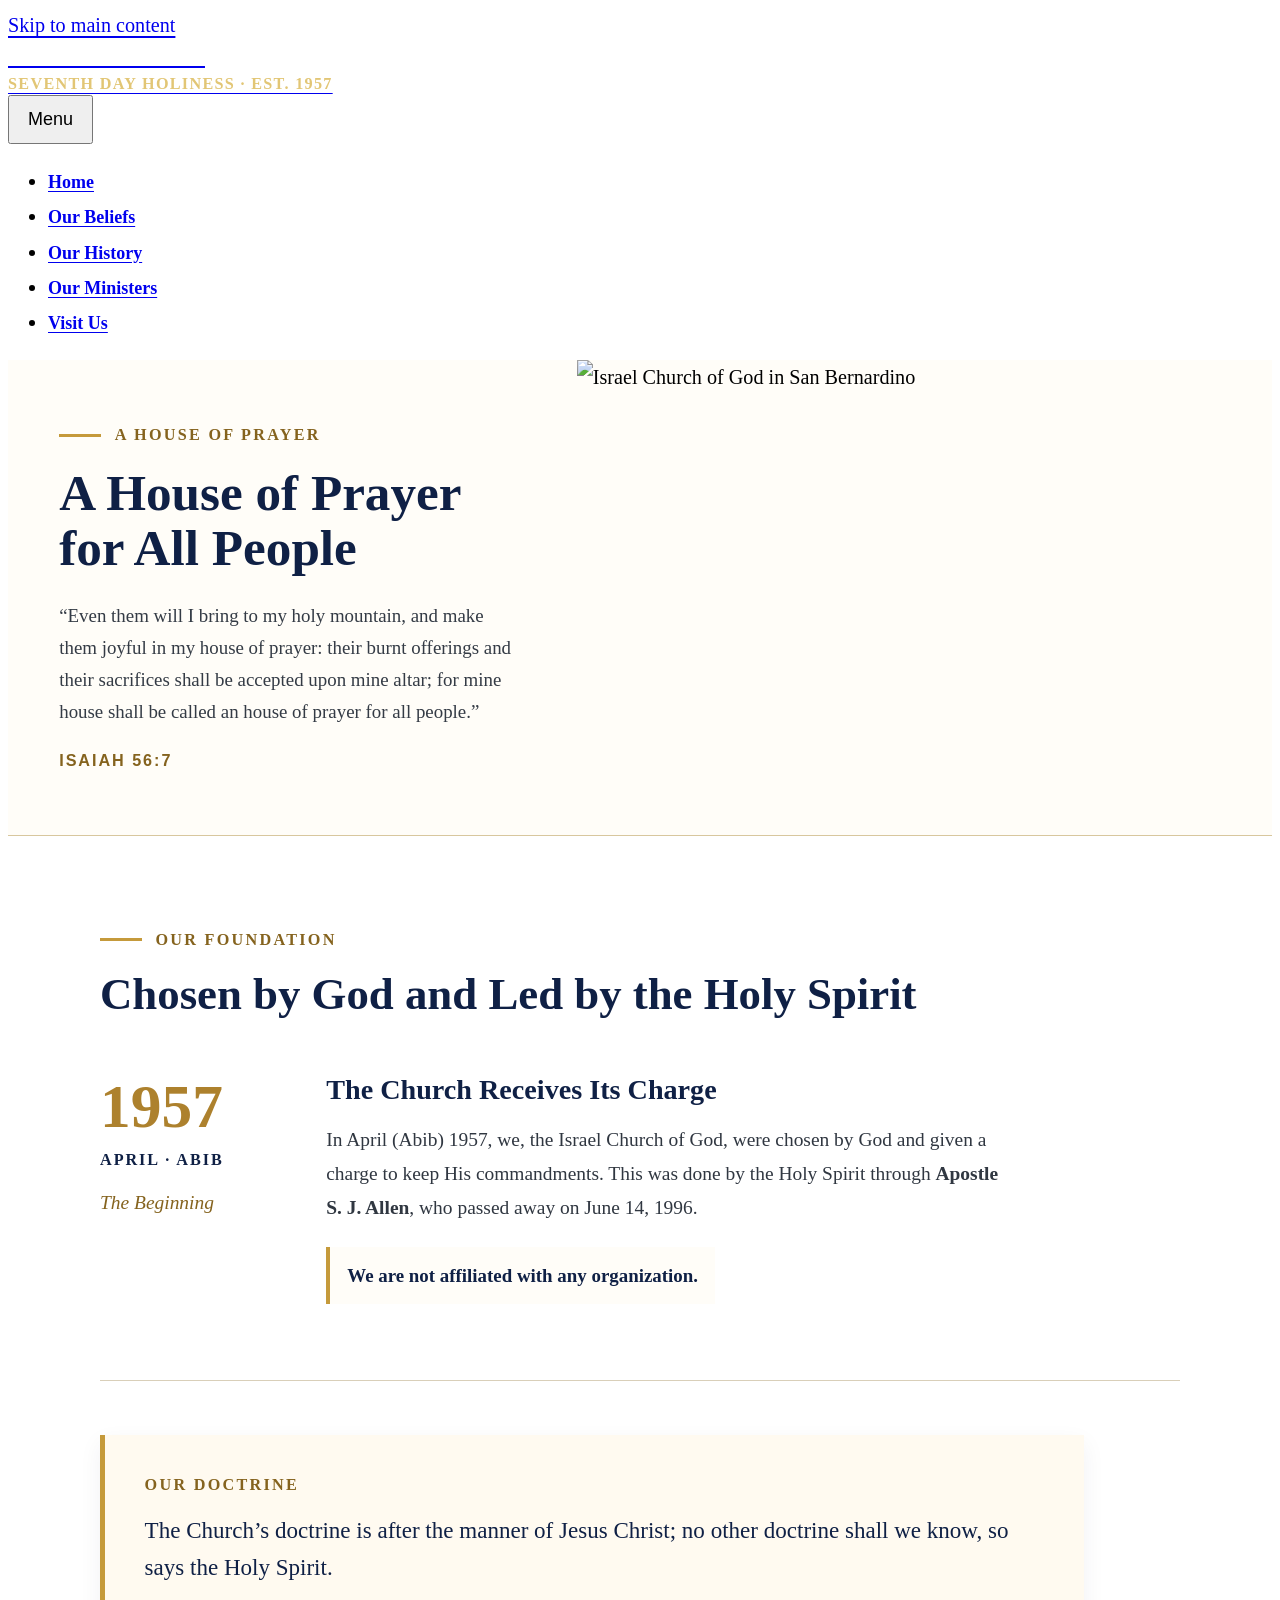
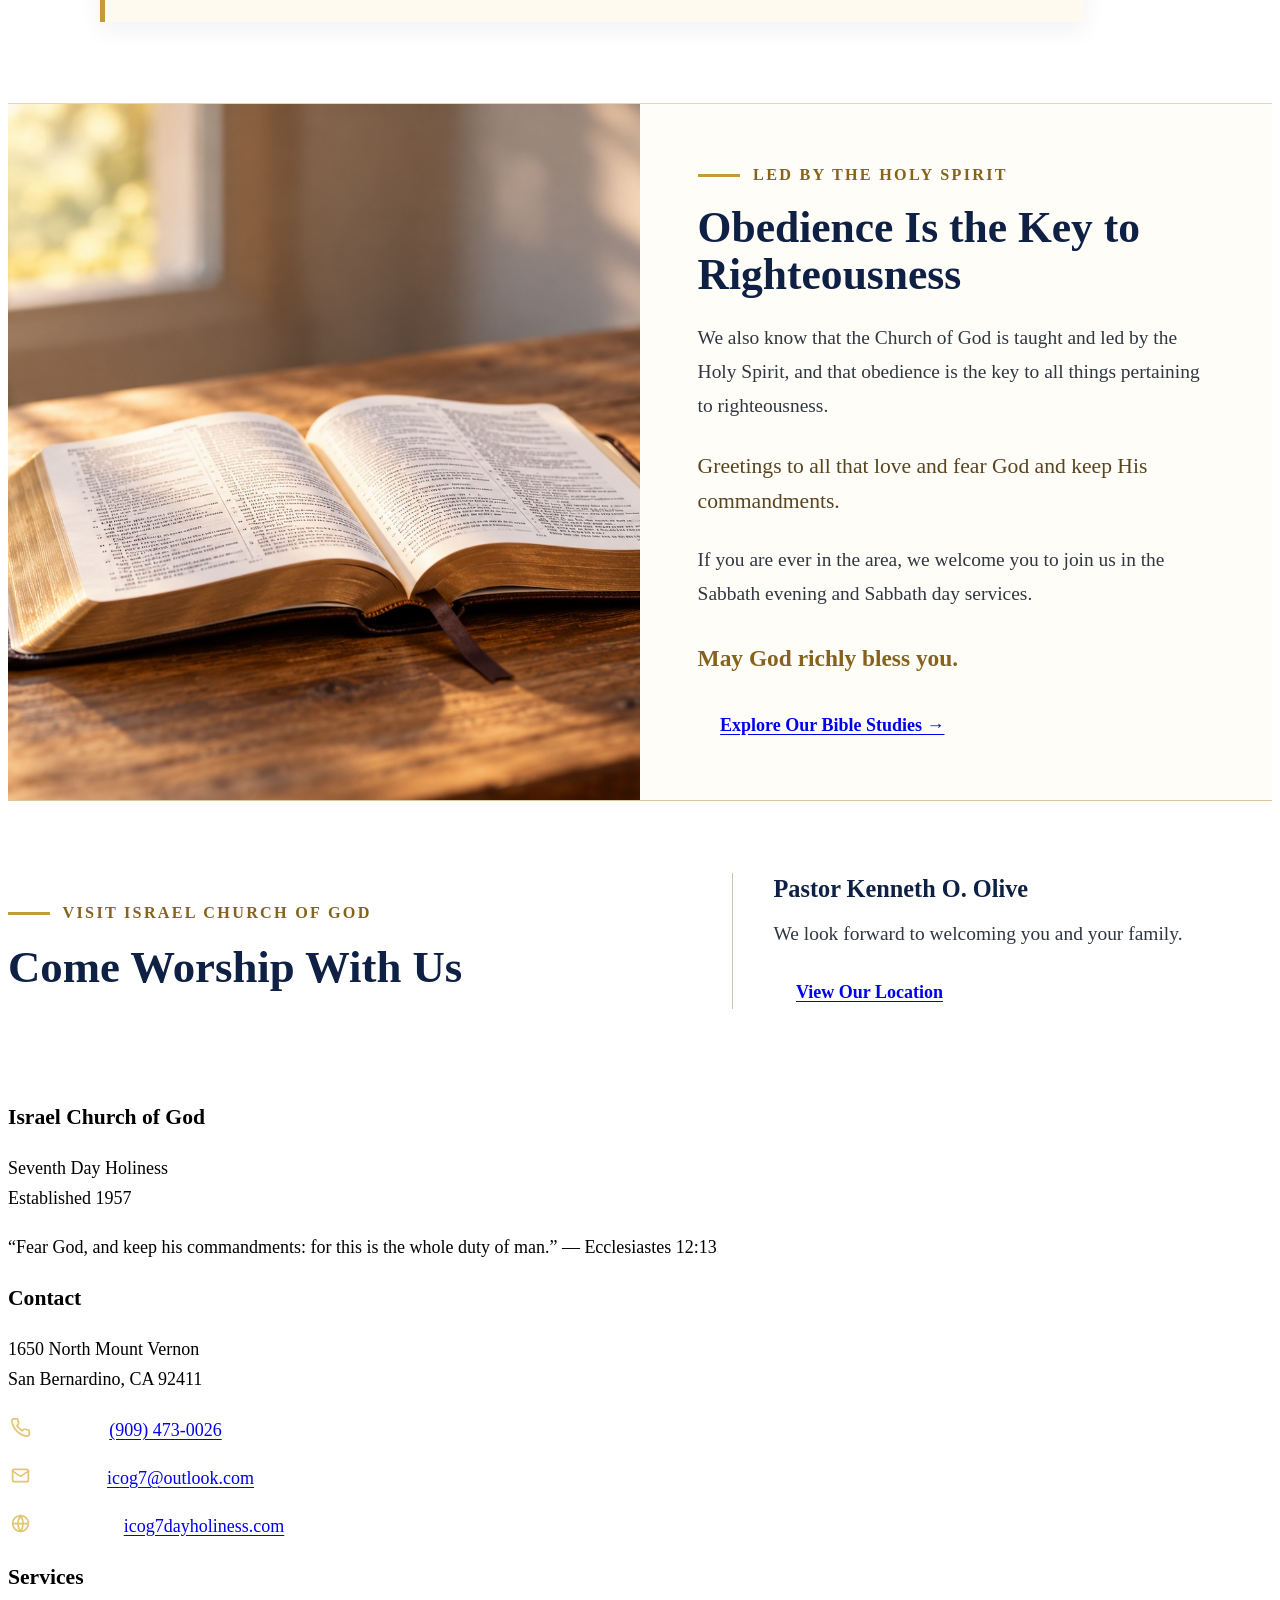
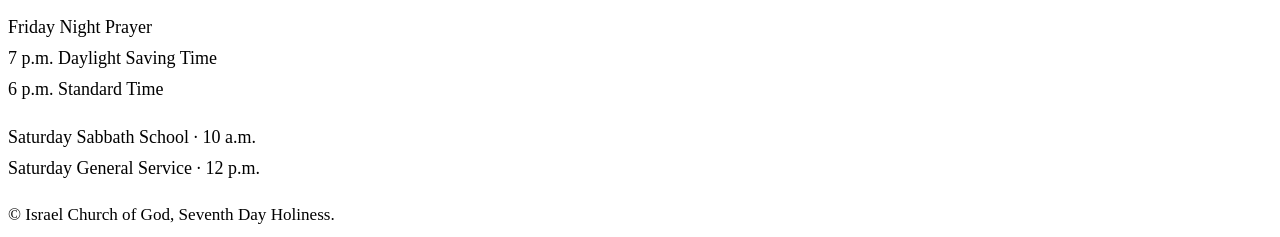
==== commit 7a0e5b7e: "fix broken index caused by styles change" ====
--- a/index.html
+++ b/index.html
@@ -19,6 +19,752 @@
   href="assets/images/church-icon.svg"
   type="image/svg+xml"
 >
+
+<style>
+
+/* =========================================================
+   LOW-VISION ACCESSIBILITY BASE
+========================================================= */
+
+html {
+  font-size:18px;
+}
+
+body {
+  font-size:1.12rem;
+  line-height:1.75;
+}
+
+p,
+li {
+  line-height:1.75;
+}
+
+a {
+  text-underline-offset:.18em;
+}
+
+nav a {
+  font-size:1rem !important;
+  font-weight:700;
+}
+
+.btn {
+  min-height:48px;
+  padding:.8rem 1.25rem !important;
+  font-size:1rem !important;
+  font-weight:700;
+  line-height:1.25;
+}
+
+/* =========================================================
+   HEADER
+========================================================= */
+
+.brand {
+  display:flex;
+  align-items:center;
+}
+
+.brand strong {
+  display:block;
+  color:#ffffff !important;
+  font-size:1.2rem;
+  line-height:1.2;
+}
+
+.brand span {
+  display:block;
+  margin-top:.2rem;
+  color:#e2c675 !important;
+  font-size:.9rem;
+  font-weight:bold;
+  letter-spacing:.08em;
+  line-height:1.4;
+}
+
+.menu-btn {
+  font-size:1rem !important;
+  min-height:48px;
+  padding:.65rem 1rem;
+}
+
+/* =========================================================
+   HOUSE OF PRAYER
+========================================================= */
+
+.home-intro {
+  background:#fffdf8;
+  border-bottom:1px solid #d8c79e;
+}
+
+.home-intro-inner {
+  display:grid;
+  grid-template-columns:minmax(0,.9fr) minmax(0,1.1fr);
+  max-width:1600px;
+  min-height:475px;
+  margin:0 auto;
+  align-items:stretch;
+}
+
+.home-intro-copy {
+  display:flex;
+  flex-direction:column;
+  justify-content:center;
+  padding:
+    clamp(2.5rem,4vw,4rem)
+    clamp(2rem,4vw,4rem);
+}
+
+.home-intro-label {
+  display:inline-flex;
+  align-items:center;
+  gap:.75rem;
+  margin-bottom:.9rem;
+  color:#85631e;
+  font-size:.9rem;
+  font-weight:800;
+  letter-spacing:.14em;
+  text-transform:uppercase;
+}
+
+.home-intro-label::before {
+  content:"";
+  width:42px;
+  height:3px;
+  background:#c59a3b;
+}
+
+.home-intro h1 {
+  max-width:680px;
+  margin:0 0 1.35rem;
+  color:#0f2045;
+  font-family:Georgia, "Times New Roman", serif;
+  font-size:clamp(2.4rem,4vw,3.8rem);
+  font-weight:bold;
+  line-height:1.07;
+}
+
+.home-intro blockquote {
+  max-width:640px;
+  margin:0;
+  color:#343b45;
+  font-family:Georgia, "Times New Roman", serif;
+  font-size:clamp(1.05rem,1.25vw,1.22rem);
+  line-height:1.7;
+}
+
+.home-intro blockquote cite {
+  display:block;
+  margin-top:1.05rem;
+  color:#85631e;
+  font-family:Arial, Helvetica, sans-serif;
+  font-size:.9rem;
+  font-style:normal;
+  font-weight:800;
+  letter-spacing:.12em;
+  text-transform:uppercase;
+}
+
+/* =========================================================
+   CHURCH PHOTO
+   UPDATED: fills the right side tightly
+========================================================= */
+
+.home-intro-photo {
+  position:relative;
+  display:flex;
+  min-width:0;
+  min-height:475px;
+  padding:0;
+  align-items:stretch;
+  justify-content:stretch;
+  overflow:hidden;
+  background:#fffdf8;
+}
+
+.home-intro-photo img {
+  display:block;
+  width:100%;
+  height:100%;
+  max-width:none;
+  max-height:none;
+  margin:0;
+  object-fit:cover;
+  object-position:center center;
+  border:0;
+  box-shadow:none;
+}
+
+/* =========================================================
+   FOUNDATION
+========================================================= */
+
+.foundation-section {
+  padding:4.5rem 0;
+  background:#ffffff;
+}
+
+.foundation-inner {
+  max-width:1080px;
+  margin:0 auto;
+}
+
+.foundation-heading {
+  max-width:850px;
+  margin-bottom:3rem;
+}
+
+.foundation-label {
+  display:inline-flex;
+  align-items:center;
+  gap:.75rem;
+  margin-bottom:.9rem;
+  color:#85631e;
+  font-size:.9rem;
+  font-weight:800;
+  letter-spacing:.14em;
+  text-transform:uppercase;
+}
+
+.foundation-label::before {
+  content:"";
+  width:42px;
+  height:3px;
+  background:#c59a3b;
+}
+
+.foundation-heading h2 {
+  max-width:850px;
+  margin:0;
+  color:#0f2045;
+  font-family:Georgia, "Times New Roman", serif;
+  font-size:clamp(2.3rem,3.5vw,3.5rem);
+  font-weight:bold;
+  line-height:1.08;
+}
+
+/* =========================================================
+   FOUNDATION STORY
+========================================================= */
+
+.foundation-story {
+  display:grid;
+  grid-template-columns:175px minmax(0,1fr);
+  gap:clamp(2rem,4vw,4rem);
+  align-items:start;
+  padding:0 0 3rem;
+  border-bottom:1px solid #d9cfb9;
+}
+
+.foundation-date {
+  padding-top:.2rem;
+}
+
+.foundation-year {
+  display:block;
+  color:#ad812d;
+  font-family:Georgia, "Times New Roman", serif;
+  font-size:clamp(3.2rem,4.8vw,4.4rem);
+  font-weight:bold;
+  line-height:1;
+}
+
+.foundation-month {
+  display:block;
+  margin-top:.55rem;
+  color:#0f2045;
+  font-size:.9rem;
+  font-weight:800;
+  letter-spacing:.12em;
+  line-height:1.5;
+  text-transform:uppercase;
+}
+
+.foundation-beginning {
+  display:block;
+  margin-top:.9rem;
+  color:#85631e;
+  font-family:Georgia, "Times New Roman", serif;
+  font-size:1.08rem;
+  font-style:italic;
+  line-height:1.5;
+}
+
+.foundation-story-copy h3 {
+  margin:0 0 .9rem;
+  color:#0f2045;
+  font-family:Georgia, "Times New Roman", serif;
+  font-size:clamp(1.55rem,2.2vw,2rem);
+  line-height:1.2;
+}
+
+.foundation-story-copy p {
+  max-width:70ch;
+  margin:0 0 1.25rem;
+  color:#303741;
+  font-size:1.08rem;
+  line-height:1.75;
+}
+
+.independent-statement {
+  display:inline-block;
+  margin-top:.25rem;
+  padding:.65rem .95rem;
+  border-left:4px solid #c59a3b;
+  color:#0f2045 !important;
+  font-size:1.05rem !important;
+  font-weight:800;
+  background:#fffdf8;
+}
+
+/* =========================================================
+   DOCTRINE
+========================================================= */
+
+.foundation-doctrine {
+  max-width:900px;
+  margin:3rem 0 0;
+  padding:2rem 2.2rem;
+  background:#fffaf0;
+  border-left:5px solid #c59a3b;
+  box-shadow:0 8px 22px rgba(15,32,69,.06);
+}
+
+.doctrine-label {
+  margin-bottom:.7rem;
+  color:#85631e;
+  font-size:.9rem;
+  font-weight:800;
+  letter-spacing:.14em;
+  text-transform:uppercase;
+}
+
+.foundation-doctrine blockquote {
+  margin:0;
+  color:#0f2045;
+  font-family:Georgia, "Times New Roman", serif;
+  font-size:clamp(1.25rem,1.8vw,1.55rem);
+  line-height:1.6;
+}
+
+/* =========================================================
+   BIBLE / HOLY SPIRIT FEATURE
+
+   UPDATED:
+   Inner section stops growing after 1600px.
+   This keeps the Bible proportional on ultrawide monitors.
+========================================================= */
+
+.faith-feature {
+  width:100%;
+  background:#fffdf8;
+  border-top:1px solid #e0d6c0;
+  border-bottom:1px solid #d8c79e;
+}
+
+.faith-feature-inner {
+  display:grid;
+  grid-template-columns:minmax(0,1fr) minmax(0,1fr);
+  width:100%;
+  max-width:1600px;
+  min-height:440px;
+  margin:0 auto;
+  background:#fffdf8;
+}
+
+.faith-image {
+  min-width:0;
+  min-height:440px;
+  background-color:#e9e2d4;
+  background-image:url("assets/images/open-bible.jpg");
+  background-size:cover;
+  background-position:center center;
+  background-repeat:no-repeat;
+}
+
+.faith-copy {
+  display:flex;
+  flex-direction:column;
+  justify-content:center;
+  padding:clamp(2.75rem,4.5vw,4.5rem);
+  background:#fffdf8;
+}
+
+.faith-label {
+  display:inline-flex;
+  align-items:center;
+  gap:.75rem;
+  margin-bottom:.8rem;
+  color:#85631e;
+  font-size:.9rem;
+  font-weight:800;
+  letter-spacing:.14em;
+  text-transform:uppercase;
+}
+
+.faith-label::before {
+  content:"";
+  width:42px;
+  height:3px;
+  background:#c59a3b;
+}
+
+.faith-copy h2 {
+  max-width:700px;
+  margin:0 0 1.25rem;
+  color:#0f2045;
+  font-family:Georgia, "Times New Roman", serif;
+  font-size:clamp(2.2rem,3.4vw,3.25rem);
+  line-height:1.08;
+}
+
+.foundation-closing {
+  max-width:720px;
+}
+
+.foundation-closing p {
+  margin:0 0 1.25rem;
+  color:#303741;
+  font-size:1.08rem;
+  line-height:1.75;
+}
+
+.foundation-greeting {
+  margin-top:1.45rem !important;
+  color:#594420 !important;
+  font-family:Georgia, "Times New Roman", serif;
+  font-size:1.2rem !important;
+  line-height:1.65 !important;
+}
+
+.foundation-blessing {
+  display:inline-block;
+  margin-top:.25rem;
+  color:#85631e;
+  font-family:Georgia, "Times New Roman", serif;
+  font-size:1.3rem;
+  font-weight:bold;
+}
+
+.study-link-wrap {
+  margin-top:1.6rem;
+}
+
+/* =========================================================
+   COME WORSHIP WITH US
+========================================================= */
+
+.visit-section {
+  padding:4rem 0;
+  background:#ffffff;
+}
+
+.visit-layout {
+  display:grid;
+  grid-template-columns:1.1fr .9fr;
+  gap:clamp(2rem,5vw,4.5rem);
+  align-items:center;
+}
+
+.visit-label {
+  display:inline-flex;
+  align-items:center;
+  gap:.7rem;
+  margin-bottom:.85rem;
+  color:#85631e;
+  font-size:.9rem;
+  font-weight:800;
+  letter-spacing:.14em;
+  text-transform:uppercase;
+}
+
+.visit-label::before {
+  content:"";
+  width:42px;
+  height:3px;
+  background:#c59a3b;
+}
+
+.visit-copy h2 {
+  max-width:650px;
+  margin:0;
+  color:#0f2045;
+  font-family:Georgia, "Times New Roman", serif;
+  font-size:clamp(2.35rem,3.5vw,3.5rem);
+  line-height:1.08;
+}
+
+.visit-details {
+  padding-left:2.25rem;
+  border-left:1px solid #cfc5ad;
+}
+
+.visit-details strong {
+  display:block;
+  margin-bottom:.6rem;
+  color:#0f2045;
+  font-family:Georgia, "Times New Roman", serif;
+  font-size:1.35rem;
+  line-height:1.35;
+}
+
+.visit-details p {
+  margin:0 0 1.35rem;
+  color:#303741;
+  font-size:1.08rem;
+  line-height:1.7;
+}
+
+/* =========================================================
+   FOOTER ACCESSIBILITY
+========================================================= */
+
+footer h3 {
+  font-size:1.2rem !important;
+  line-height:1.3;
+}
+
+footer p,
+footer a {
+  font-size:1rem !important;
+  line-height:1.7;
+}
+
+.copyright {
+  font-size:.95rem !important;
+  line-height:1.6;
+}
+
+/* =========================================================
+   FOOTER CONTACT ITEMS
+========================================================= */
+
+.footer-contact-list {
+  display:flex;
+  flex-direction:column;
+  gap:.85rem;
+  margin-top:1rem;
+}
+
+.footer-contact-item {
+  display:flex;
+  align-items:flex-start;
+  gap:.65rem;
+  line-height:1.6;
+}
+
+.footer-contact-icon {
+  display:inline-flex;
+  width:24px;
+  height:24px;
+  flex:0 0 24px;
+  align-items:center;
+  justify-content:center;
+  margin-top:.15rem;
+  color:#e2c675;
+}
+
+.footer-contact-icon svg {
+  display:block;
+  width:21px;
+  height:21px;
+  fill:none;
+  stroke:currentColor;
+  stroke-width:2;
+  stroke-linecap:round;
+  stroke-linejoin:round;
+}
+
+.footer-contact-text {
+  min-width:0;
+}
+
+.footer-contact-label {
+  color:#ffffff;
+  font-weight:800;
+}
+
+.footer-contact-item a {
+  overflow-wrap:anywhere;
+}
+
+/* =========================================================
+   FOCUS VISIBILITY
+========================================================= */
+
+a:focus-visible,
+button:focus-visible {
+  outline:3px solid #f1c75b;
+  outline-offset:4px;
+}
+
+/* =========================================================
+   RESPONSIVE
+========================================================= */
+
+@media(max-width:1000px) {
+
+  .home-intro-inner {
+    grid-template-columns:1fr 1fr;
+  }
+
+  .home-intro-copy {
+    padding:3rem 2.25rem;
+  }
+
+  .faith-copy {
+    padding:3rem;
+  }
+
+}
+
+@media(max-width:900px) {
+
+  .home-intro-inner,
+  .faith-feature-inner {
+    grid-template-columns:1fr;
+  }
+
+  .home-intro-photo {
+    min-height:0;
+    aspect-ratio:16 / 10;
+  }
+
+  .home-intro-photo img {
+    width:100%;
+    height:100%;
+    object-fit:cover;
+  }
+
+  .faith-image {
+    min-height:360px;
+  }
+
+  .foundation-story {
+    grid-template-columns:145px minmax(0,1fr);
+    gap:2.25rem;
+  }
+
+  .visit-layout {
+    grid-template-columns:1fr;
+  }
+
+  .visit-details {
+    padding-top:2rem;
+    padding-left:0;
+    border-top:1px solid #cfc5ad;
+    border-left:0;
+  }
+
+}
+
+@media(max-width:700px) {
+
+  .home-intro-copy {
+    padding:3rem 1.35rem;
+  }
+
+  .home-intro-photo {
+    aspect-ratio:4 / 3;
+  }
+
+  .foundation-section {
+    padding:3.75rem 0;
+  }
+
+  .foundation-heading {
+    margin-bottom:2.5rem;
+  }
+
+  .foundation-story {
+    grid-template-columns:1fr;
+    gap:1.4rem;
+  }
+
+  .foundation-date {
+    padding-bottom:1.4rem;
+    border-bottom:1px solid #d9cfb9;
+  }
+
+  .foundation-year {
+    font-size:3.6rem;
+  }
+
+  .foundation-month,
+  .foundation-beginning {
+    display:inline-block;
+    margin-right:1rem;
+  }
+
+  .faith-copy {
+    padding:3rem 1.35rem;
+  }
+
+  .faith-image {
+    min-height:300px;
+  }
+
+  .visit-section {
+    padding:3.5rem 0;
+  }
+
+}
+
+@media(max-width:560px) {
+
+  html {
+    font-size:17px;
+  }
+
+  .brand strong {
+    font-size:1.08rem;
+    color:#ffffff !important;
+  }
+
+  .brand span {
+    font-size:.88rem;
+    letter-spacing:.06em;
+  }
+
+  .home-intro h1 {
+    font-size:clamp(2.25rem,10vw,3rem);
+  }
+
+  .foundation-heading h2 {
+    font-size:clamp(2.2rem,9vw,2.9rem);
+  }
+
+  .faith-copy h2 {
+    font-size:clamp(2.1rem,9vw,2.8rem);
+  }
+
+  .visit-copy h2 {
+    font-size:clamp(2.2rem,9vw,2.9rem);
+  }
+
+  .home-intro blockquote {
+    font-size:1.08rem;
+  }
+
+  .foundation-doctrine {
+    padding:1.6rem 1.35rem;
+  }
+
+  .foundation-story-copy p,
+  .foundation-closing p,
+  .visit-details p {
+    font-size:1.08rem;
+  }
+
+  footer p,
+  footer a {
+    font-size:1rem !important;
+  }
+
+}
+
+</style>
 </head>
 
 <body>
@@ -99,10 +845,6 @@
 
 <main id="main">
 
-<!-- =========================================================
-     HOUSE OF PRAYER
-========================================================= -->
-
 <section class="home-intro">
 
 <div class="home-intro-inner">
@@ -144,10 +886,6 @@
 </div>
 
 </section>
-
-<!-- =========================================================
-     OUR FOUNDATION
-========================================================= -->
 
 <section class="foundation-section">
 
@@ -226,10 +964,6 @@
 
 </section>
 
-<!-- =========================================================
-     BIBLE / HOLY SPIRIT
-========================================================= -->
-
 <section class="faith-feature">
 
 <div class="faith-feature-inner">
@@ -290,10 +1024,6 @@
 
 </section>
 
-<!-- =========================================================
-     VISIT
-========================================================= -->
-
 <section class="section visit-section">
 
 <div class="container">
@@ -338,10 +1068,6 @@
 </section>
 
 </main>
-
-<!-- =========================================================
-     FOOTER
-========================================================= -->
 
 <footer>
 
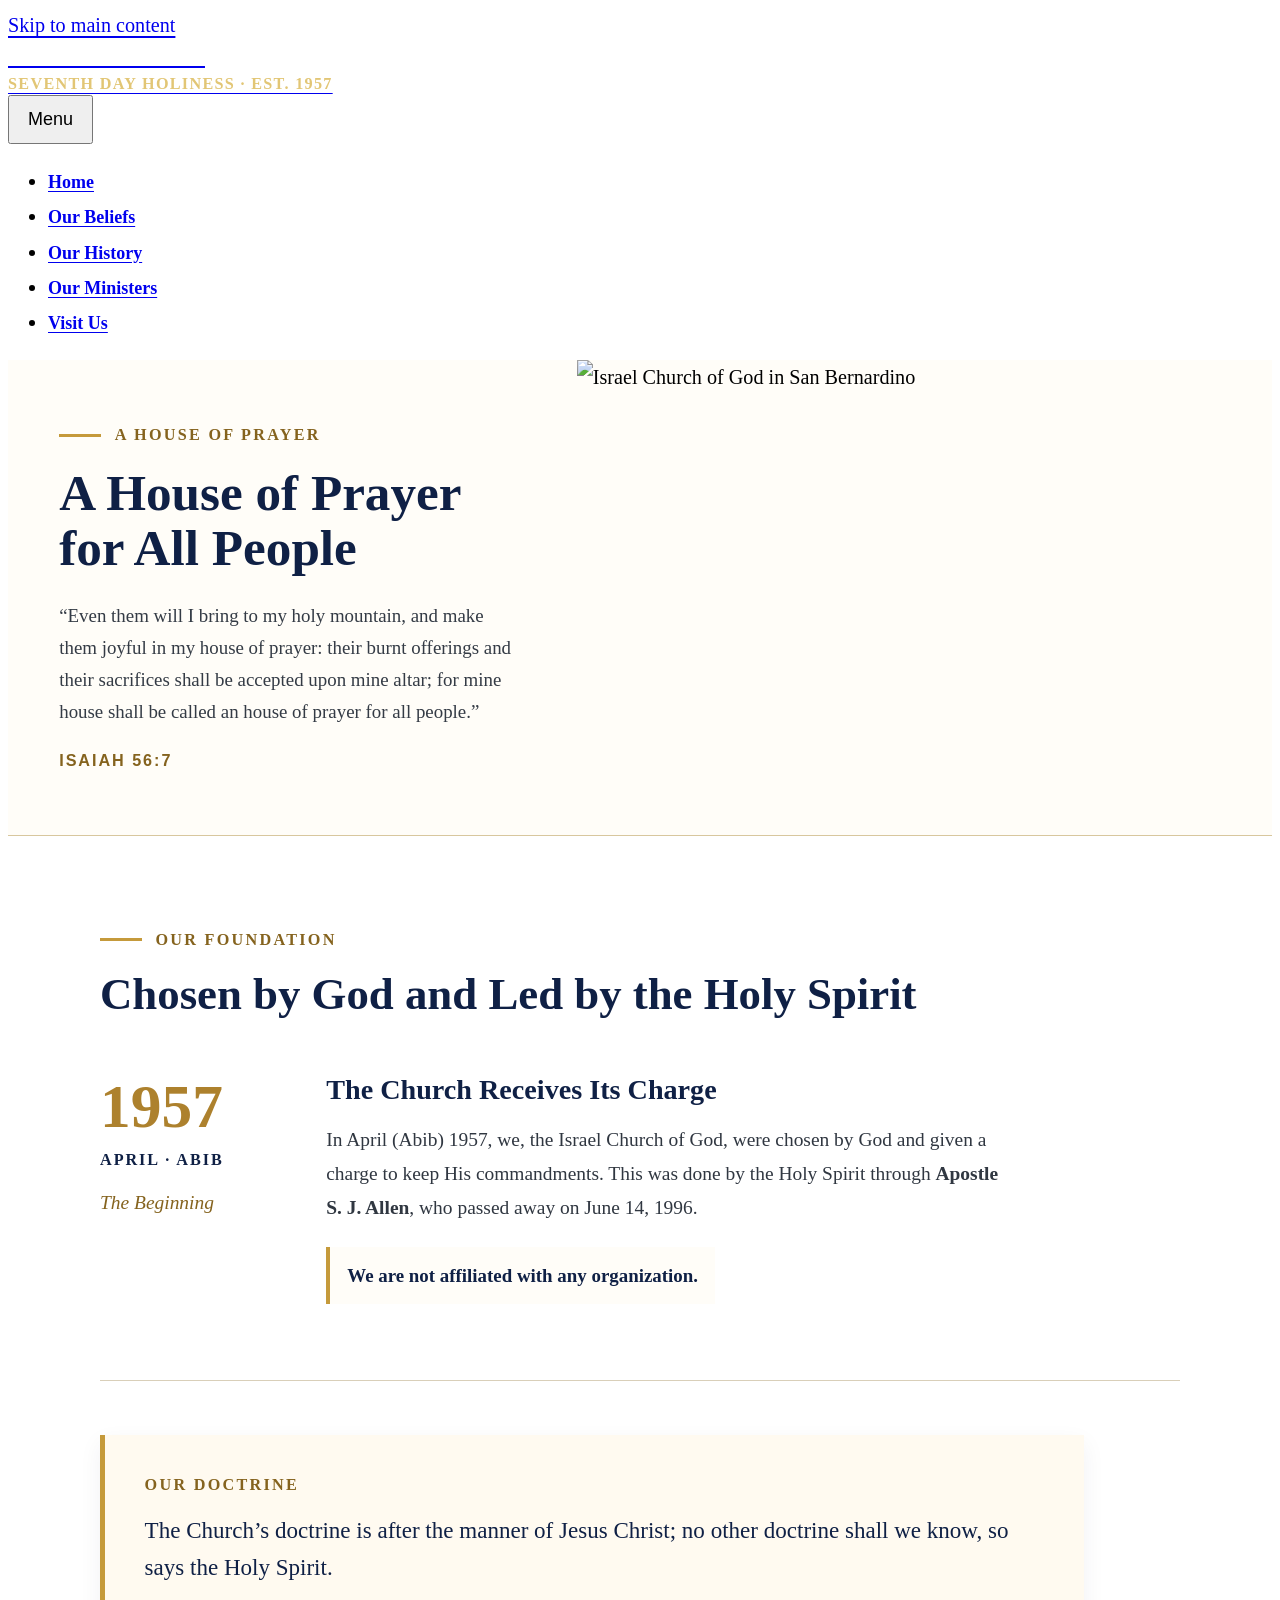
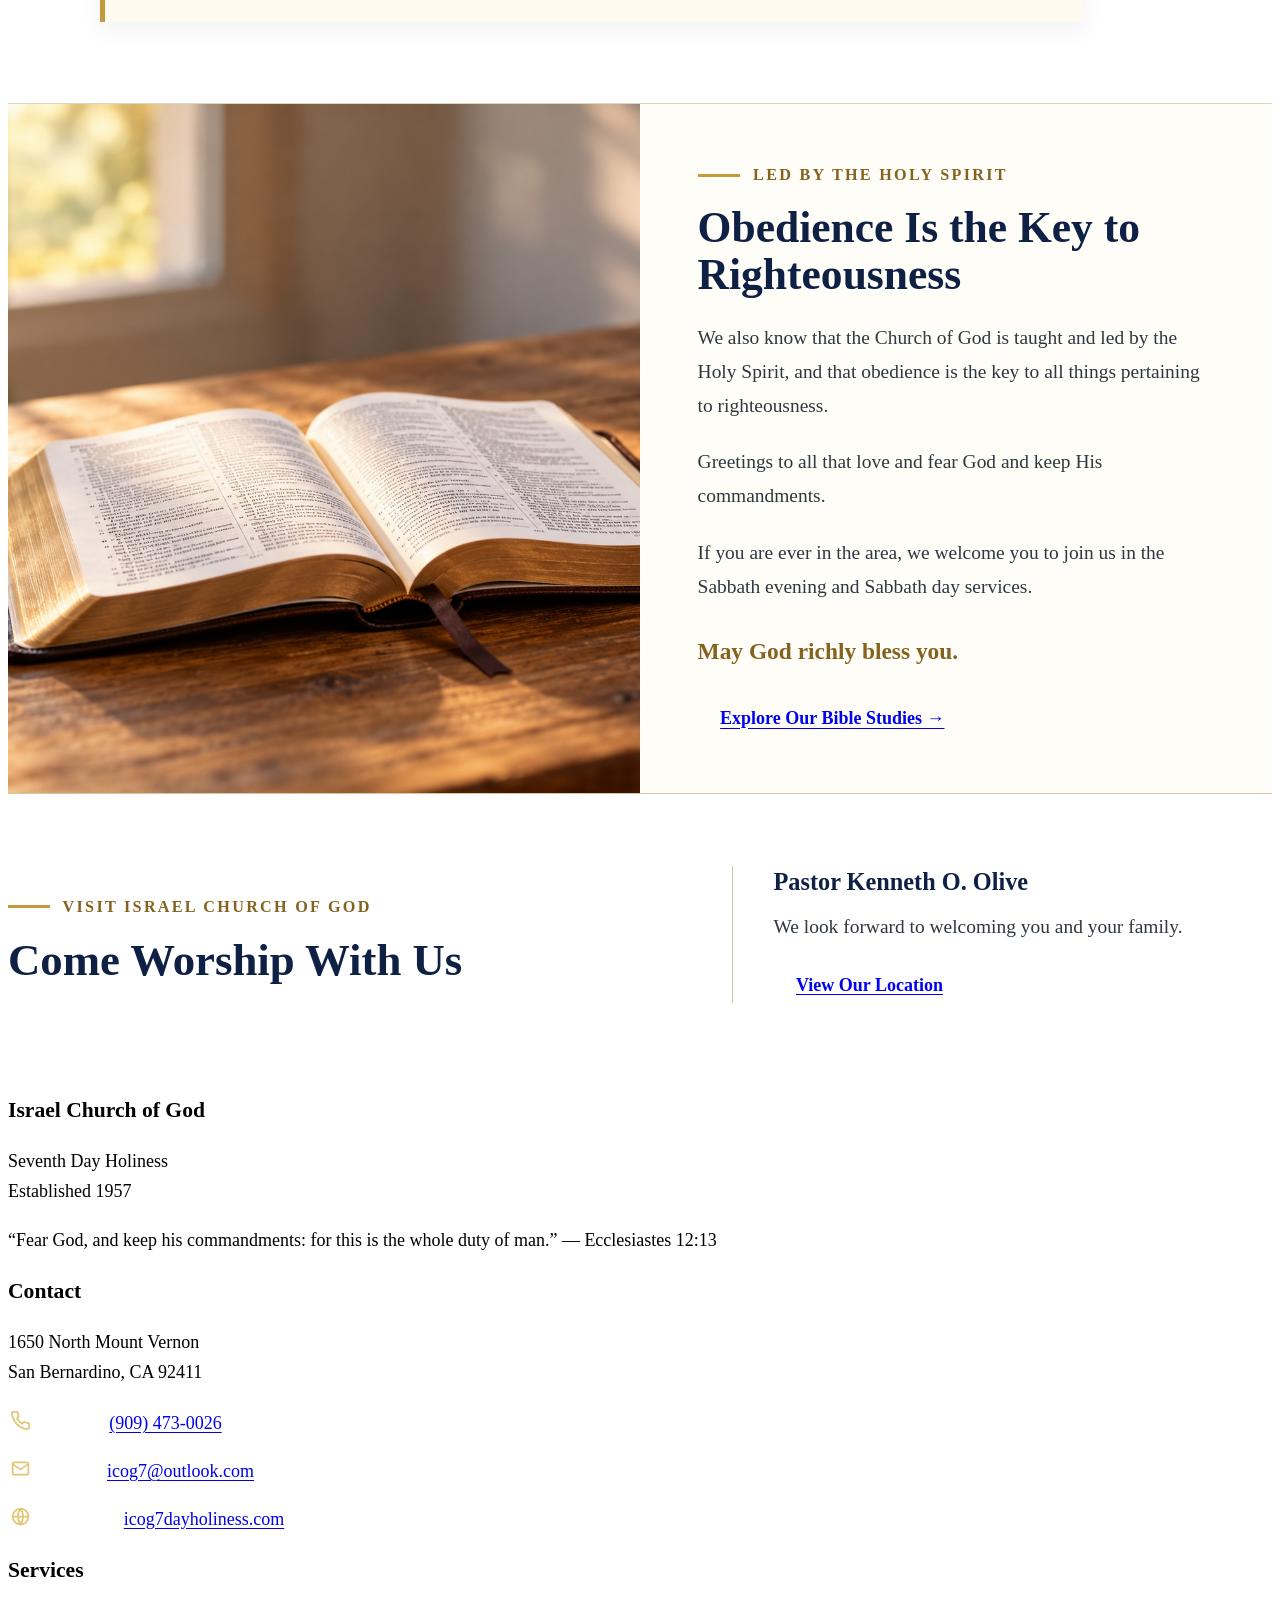
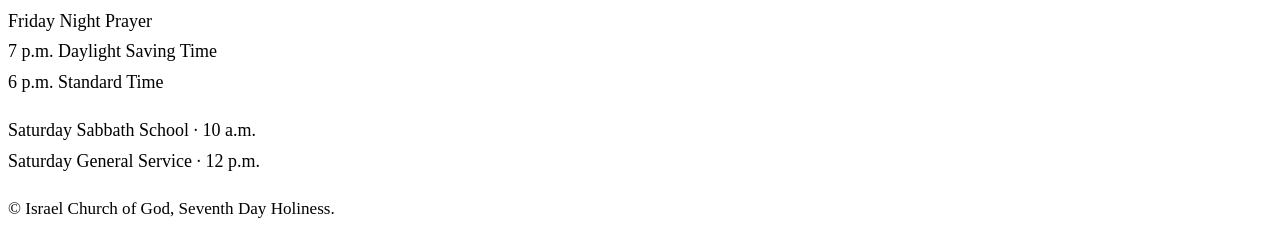
==== commit be94be84: "Update index.html" ====
--- a/index.html
+++ b/index.html
@@ -992,7 +992,7 @@
 pertaining to righteousness.
 </p>
 
-<p class="foundation-greeting">
+<p>
 Greetings to all that love and fear God and keep His commandments.
 </p>
 
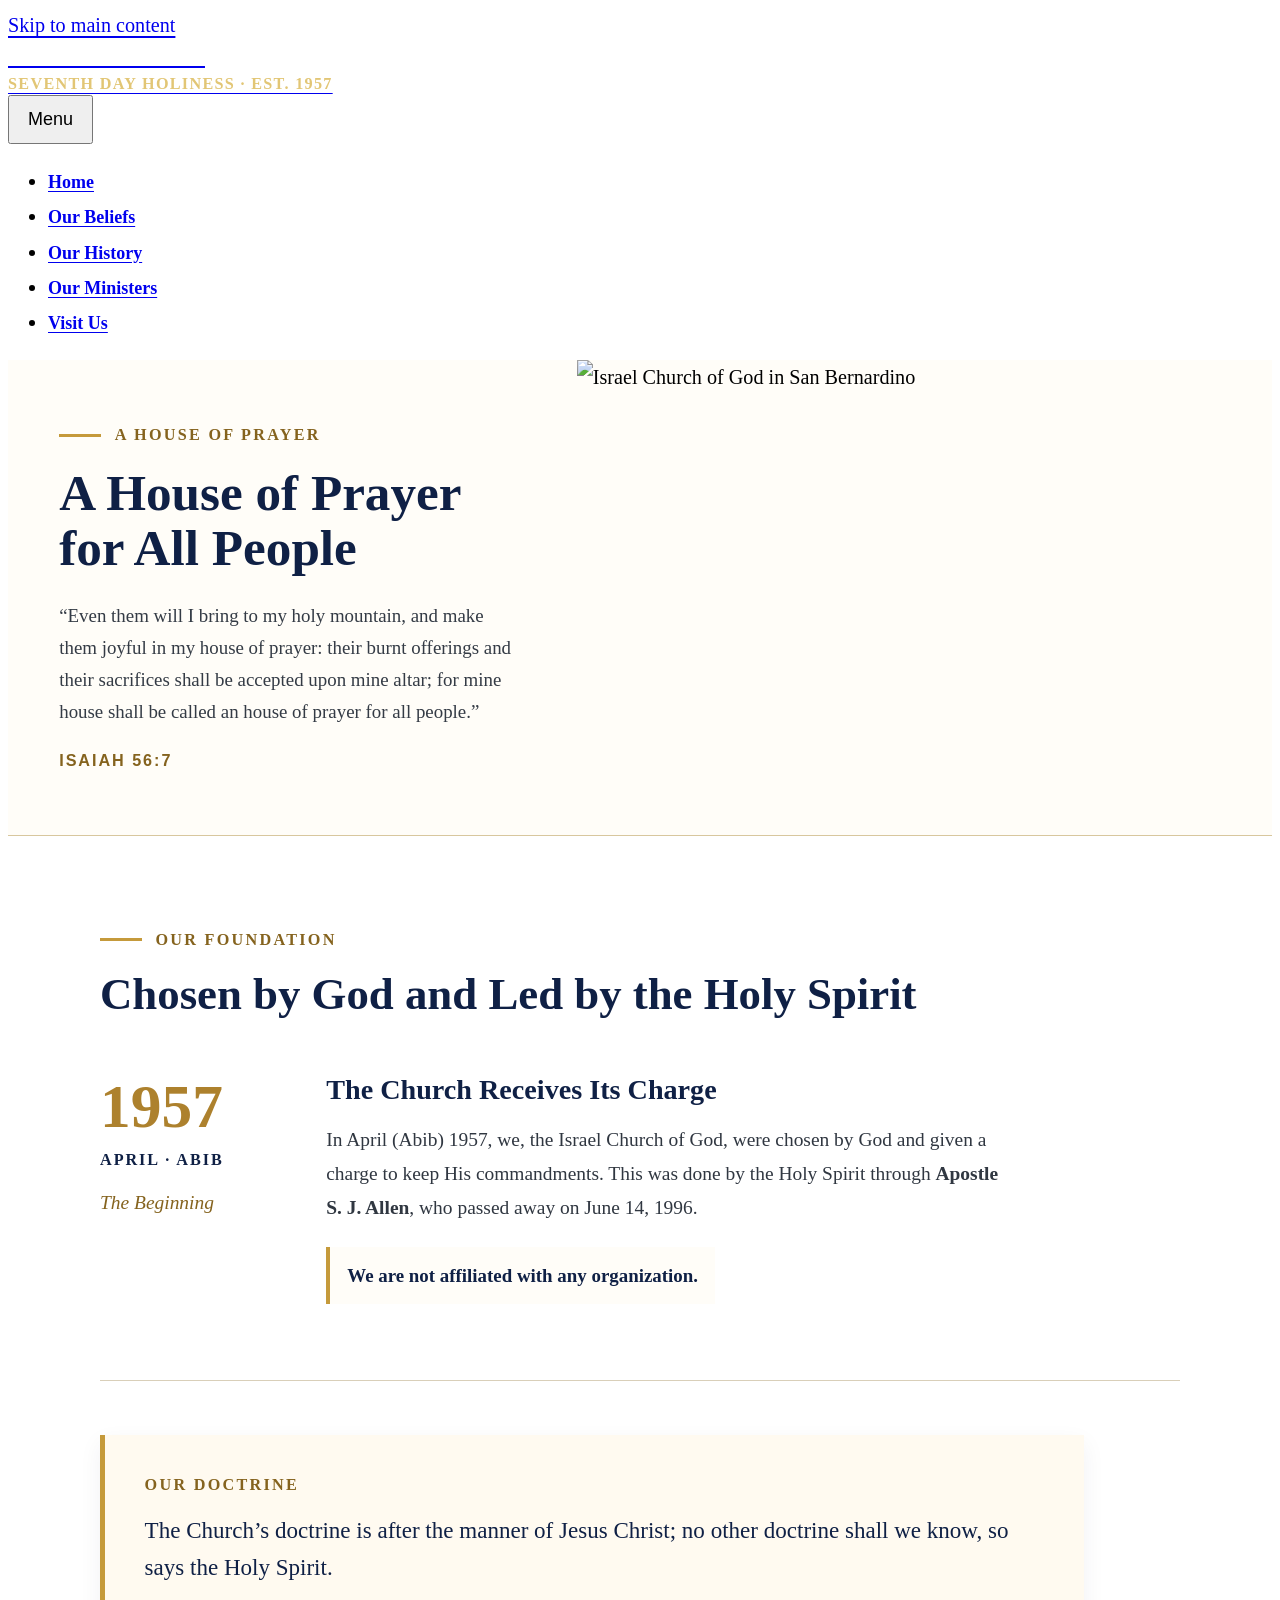
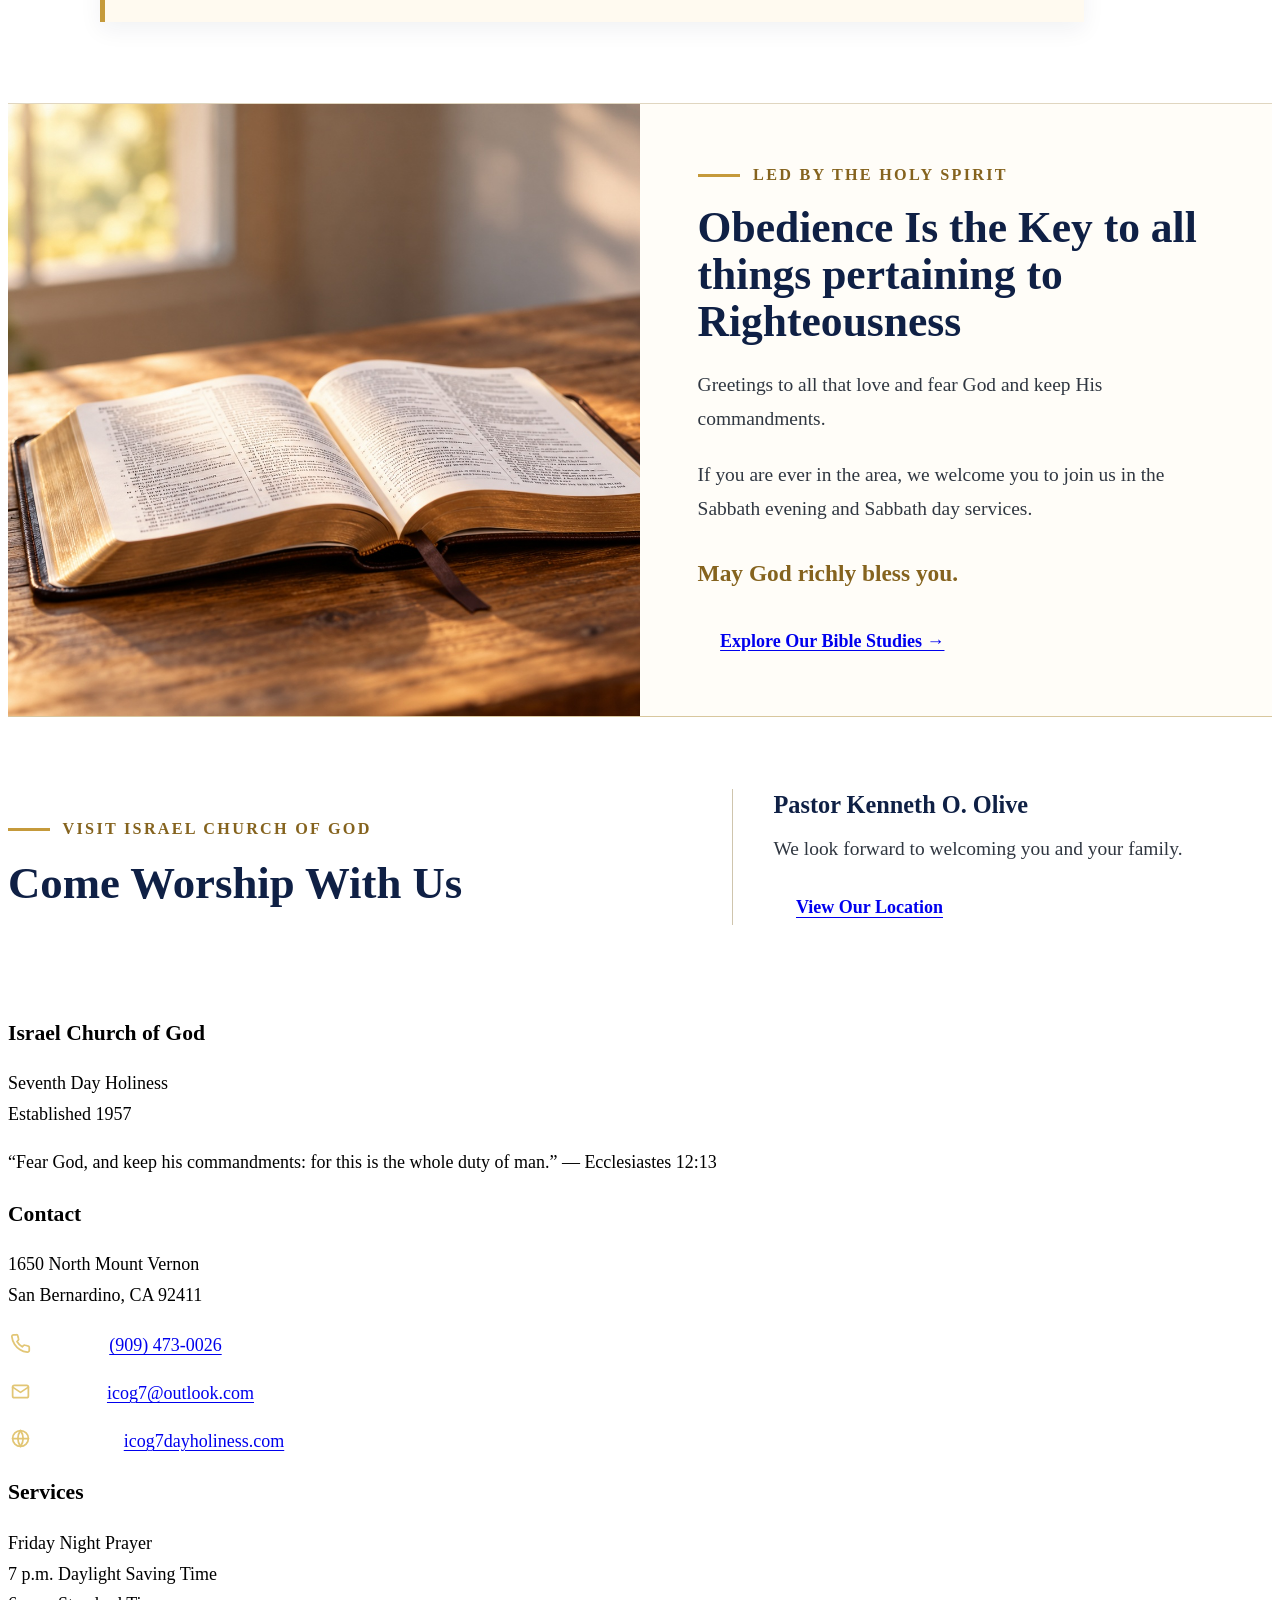
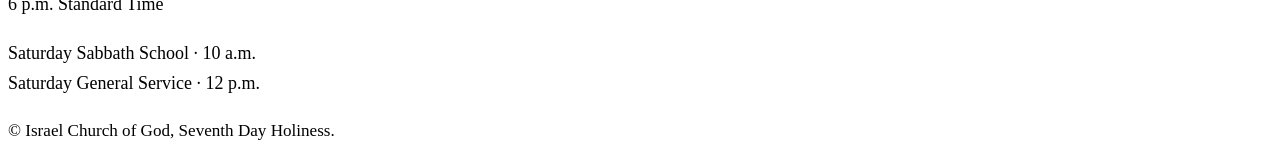
==== commit 30708b08: "Update index.html" ====
--- a/index.html
+++ b/index.html
@@ -981,16 +981,10 @@
 </div>
 
 <h2>
-Obedience Is the Key to Righteousness
+Obedience Is the Key to all things pertaining to Righteousness
 </h2>
 
 <div class="foundation-closing">
-
-<p>
-We also know that the Church of God is taught and led by the
-Holy Spirit, and that obedience is the key to all things
-pertaining to righteousness.
-</p>
 
 <p>
 Greetings to all that love and fear God and keep His commandments.
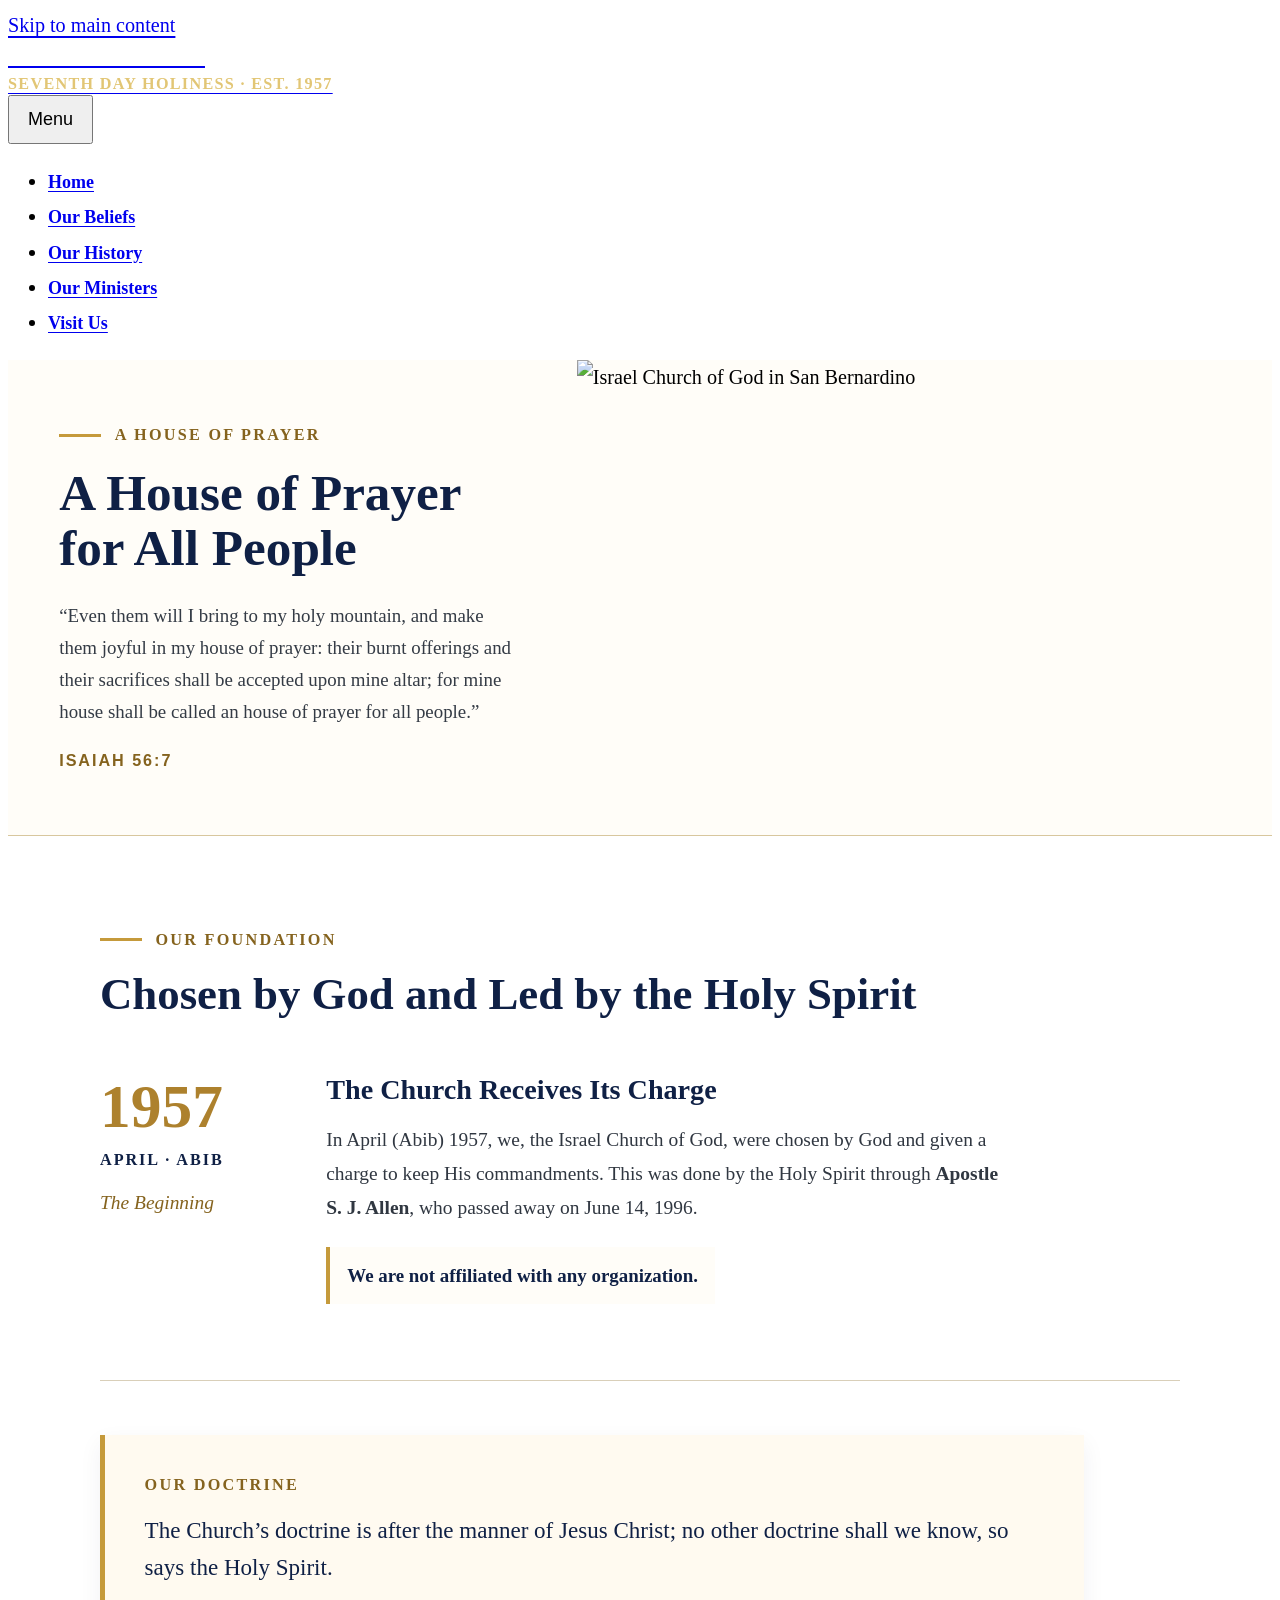
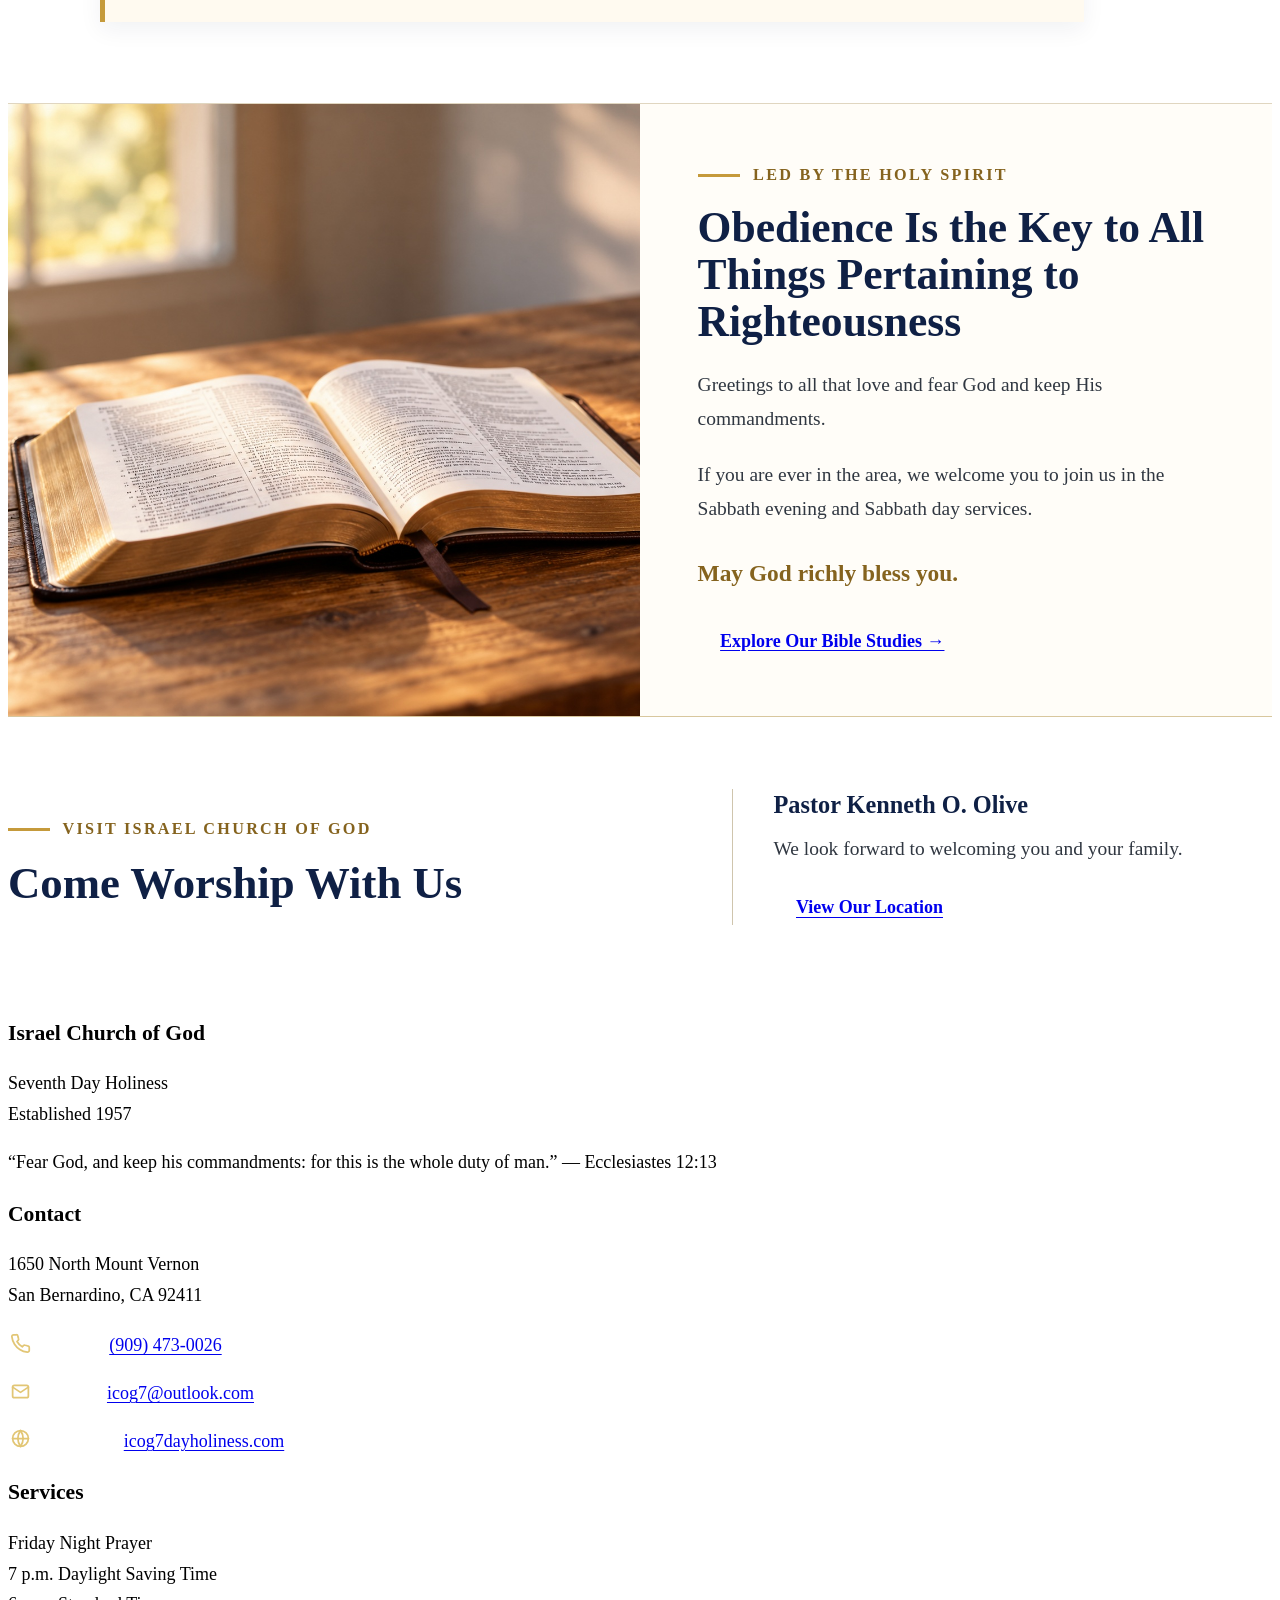
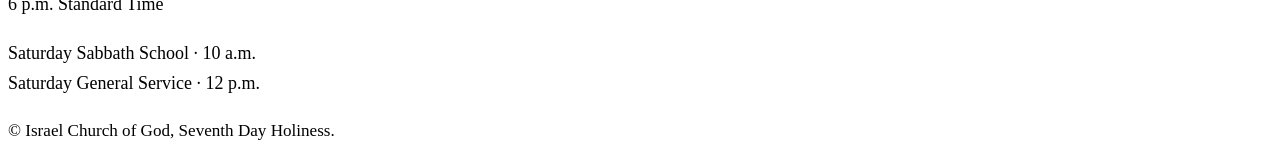
==== commit 31ea281a: "Update index.html" ====
--- a/index.html
+++ b/index.html
@@ -981,7 +981,7 @@
 </div>
 
 <h2>
-Obedience Is the Key to all things pertaining to Righteousness
+Obedience Is the Key to All Things Pertaining to Righteousness
 </h2>
 
 <div class="foundation-closing">
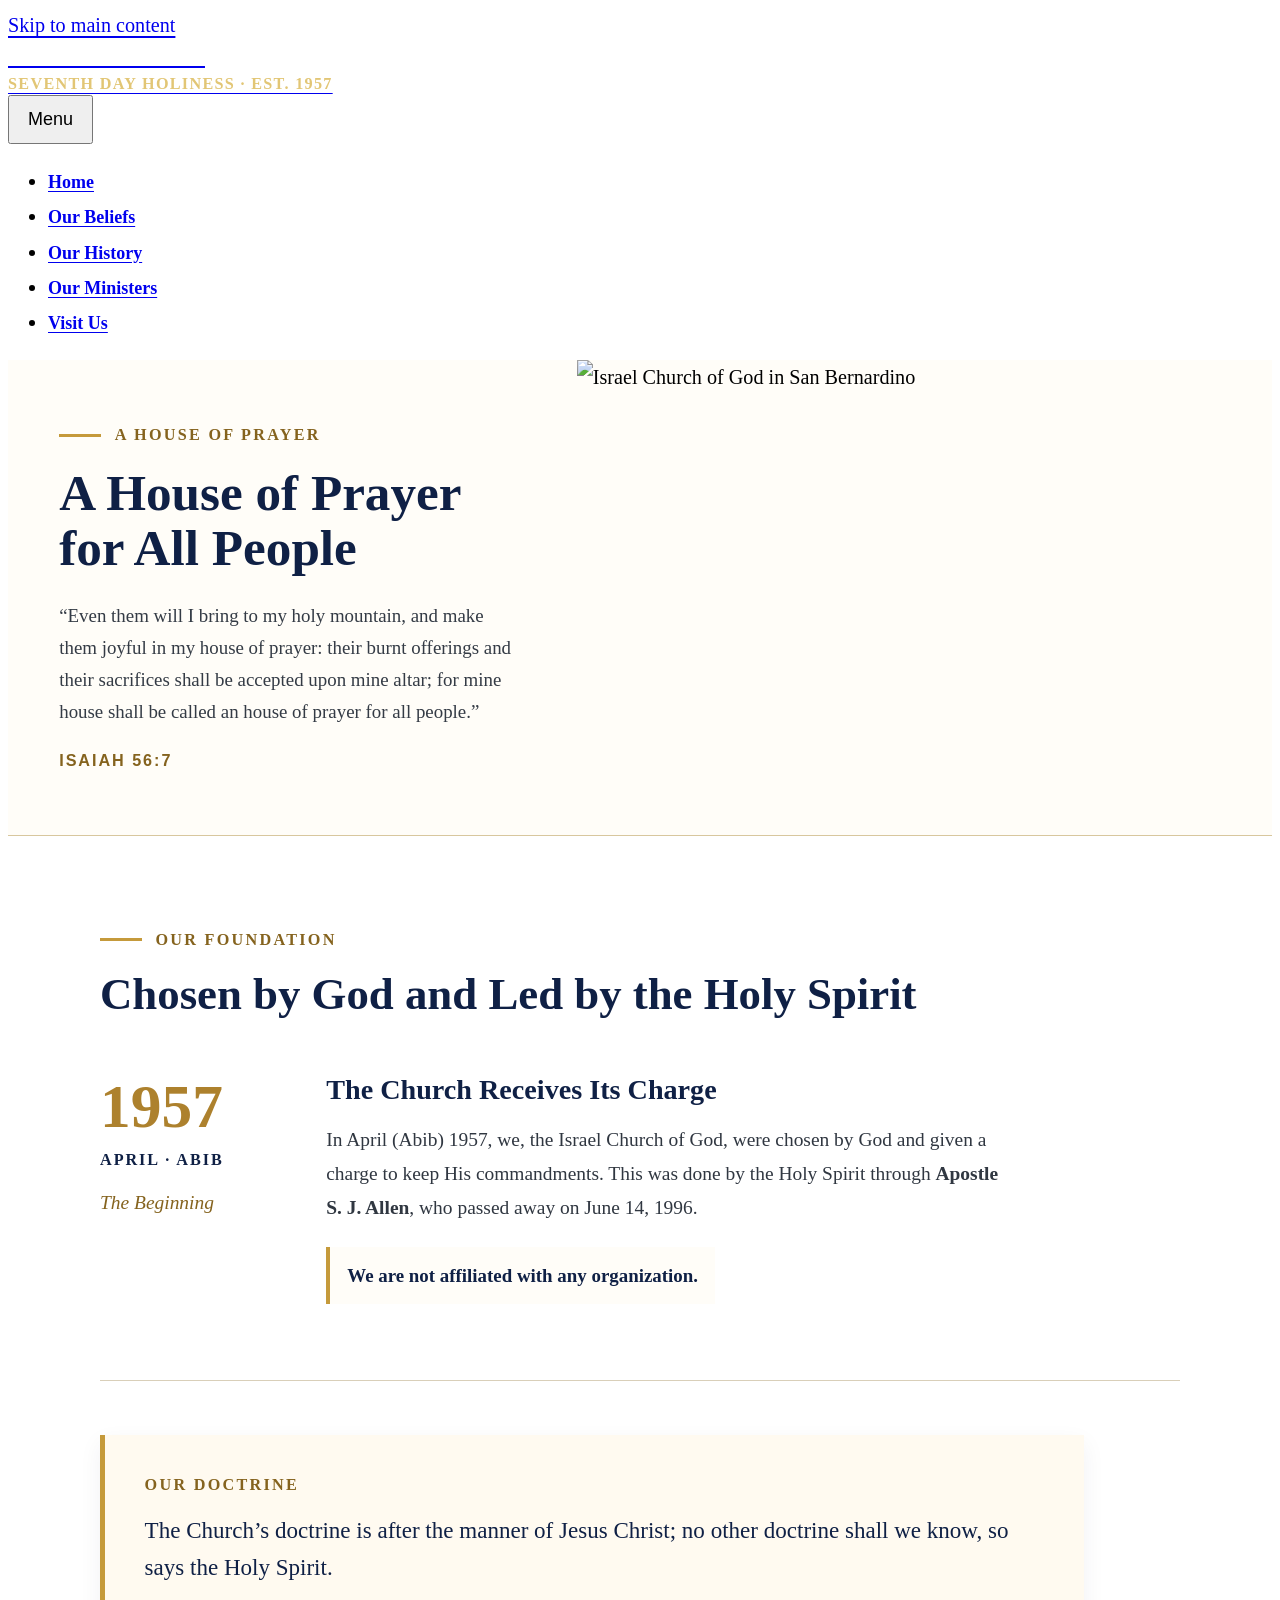
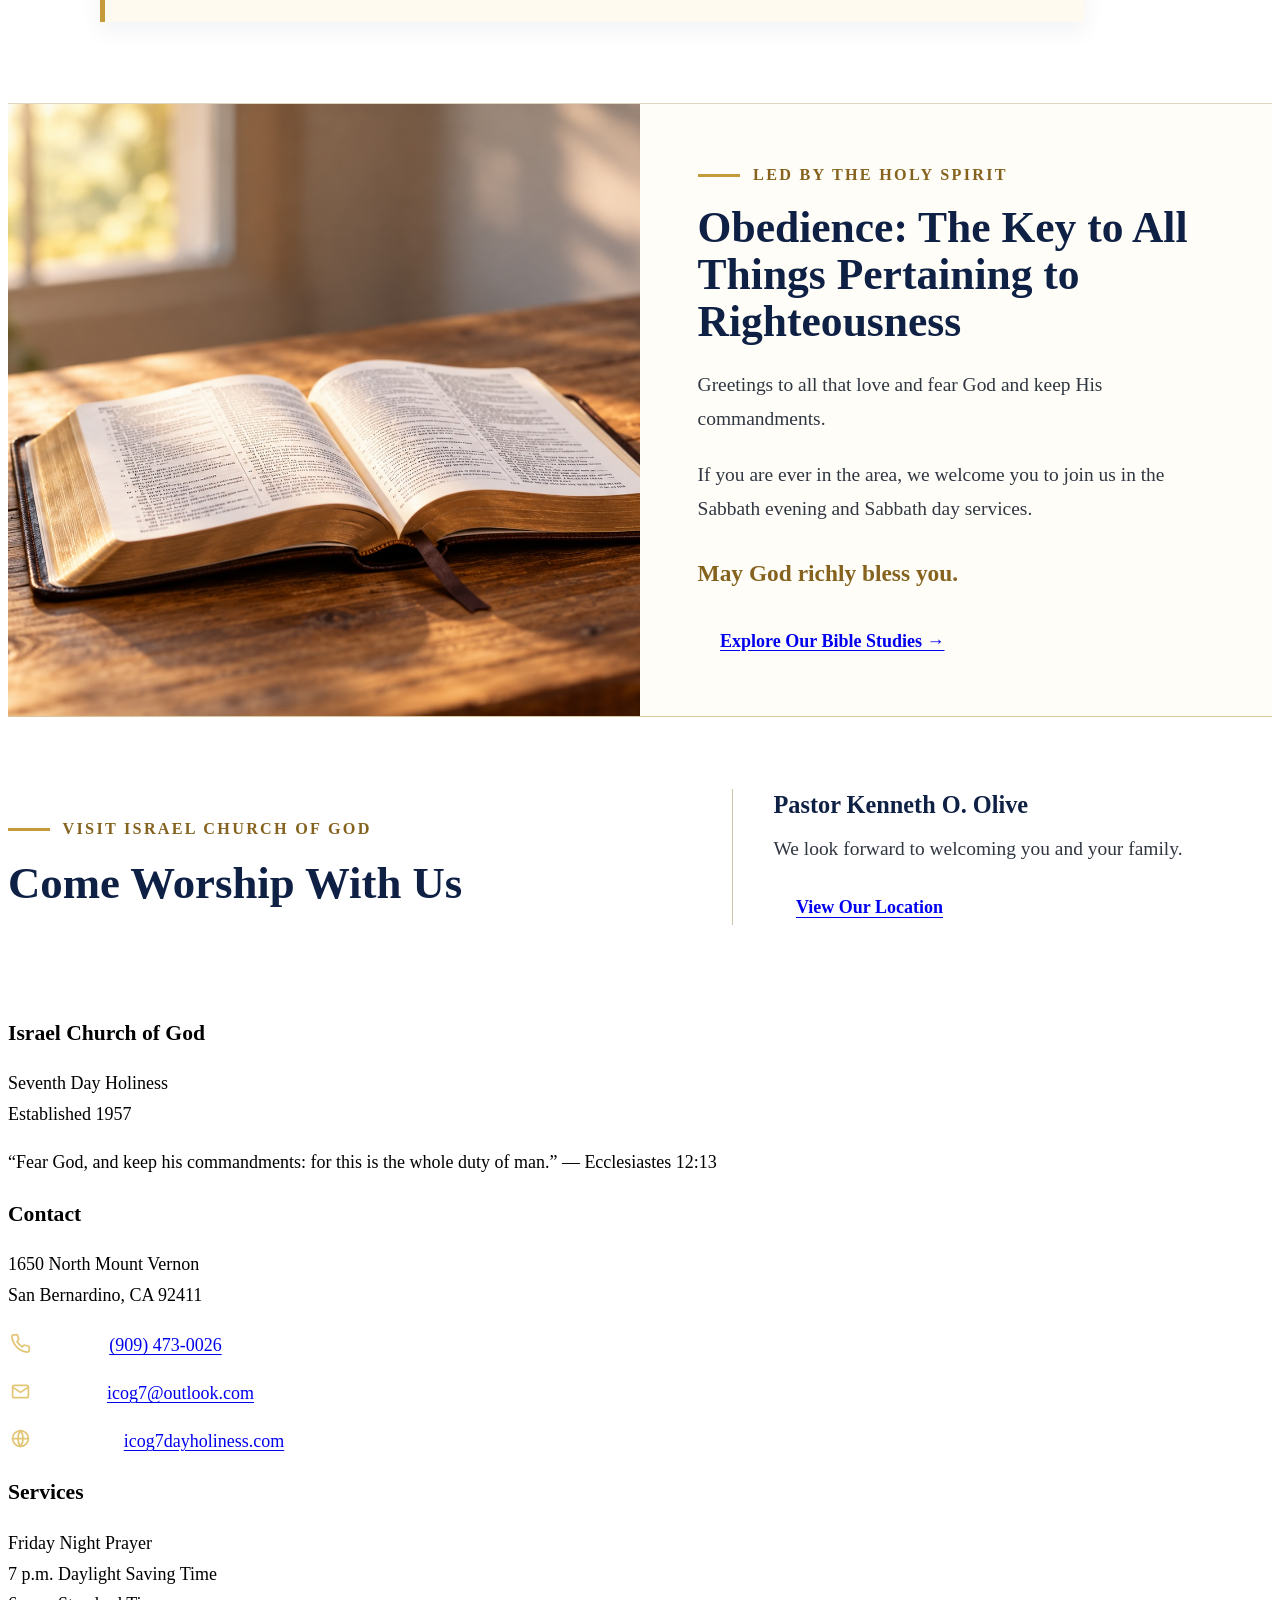
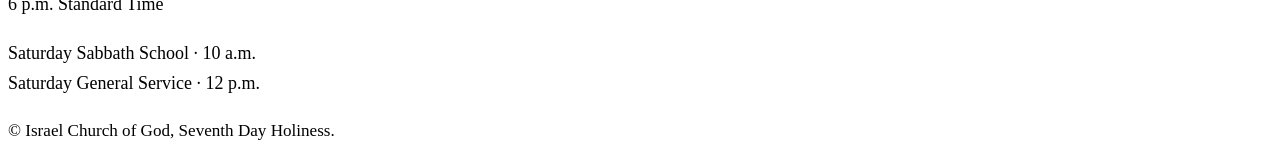
==== commit 77eb2d3f: "Update index.html" ====
--- a/index.html
+++ b/index.html
@@ -981,7 +981,7 @@
 </div>
 
 <h2>
-Obedience Is the Key to All Things Pertaining to Righteousness
+Obedience: The Key to All Things Pertaining to Righteousness
 </h2>
 
 <div class="foundation-closing">
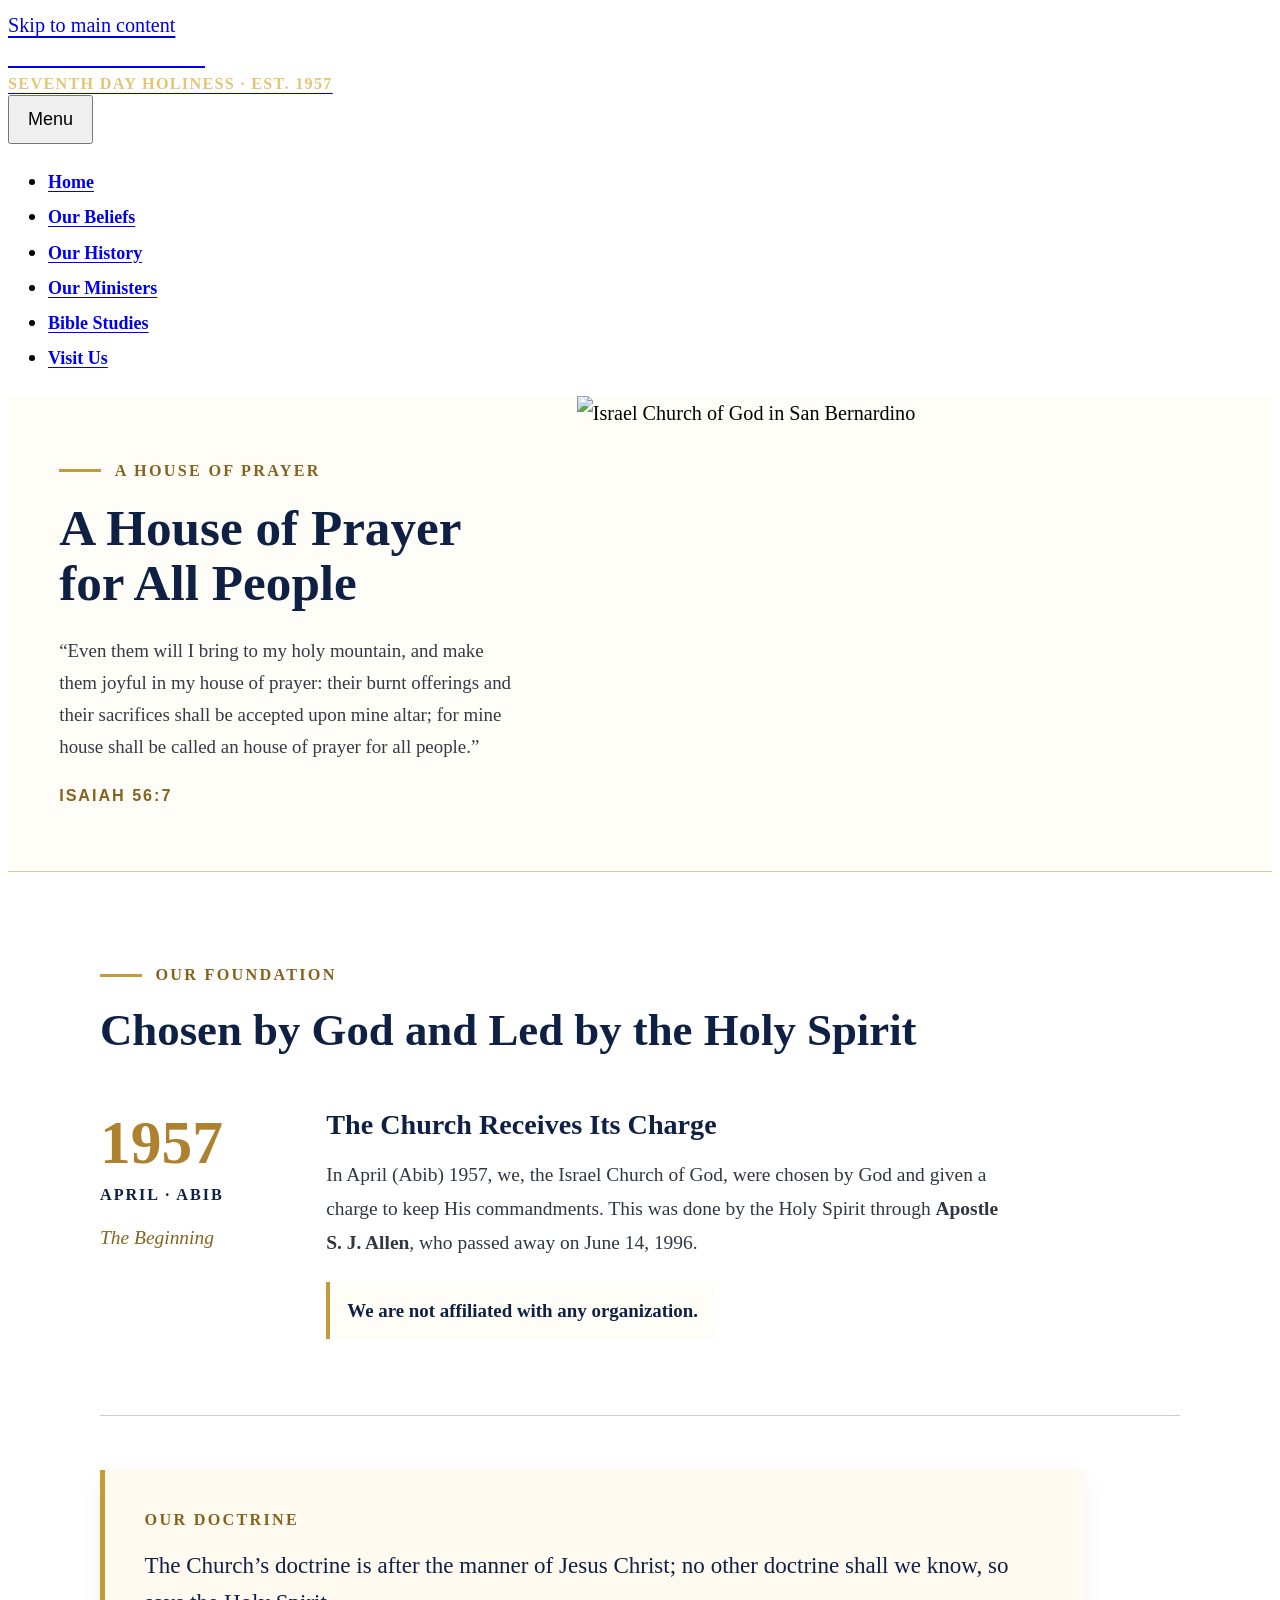
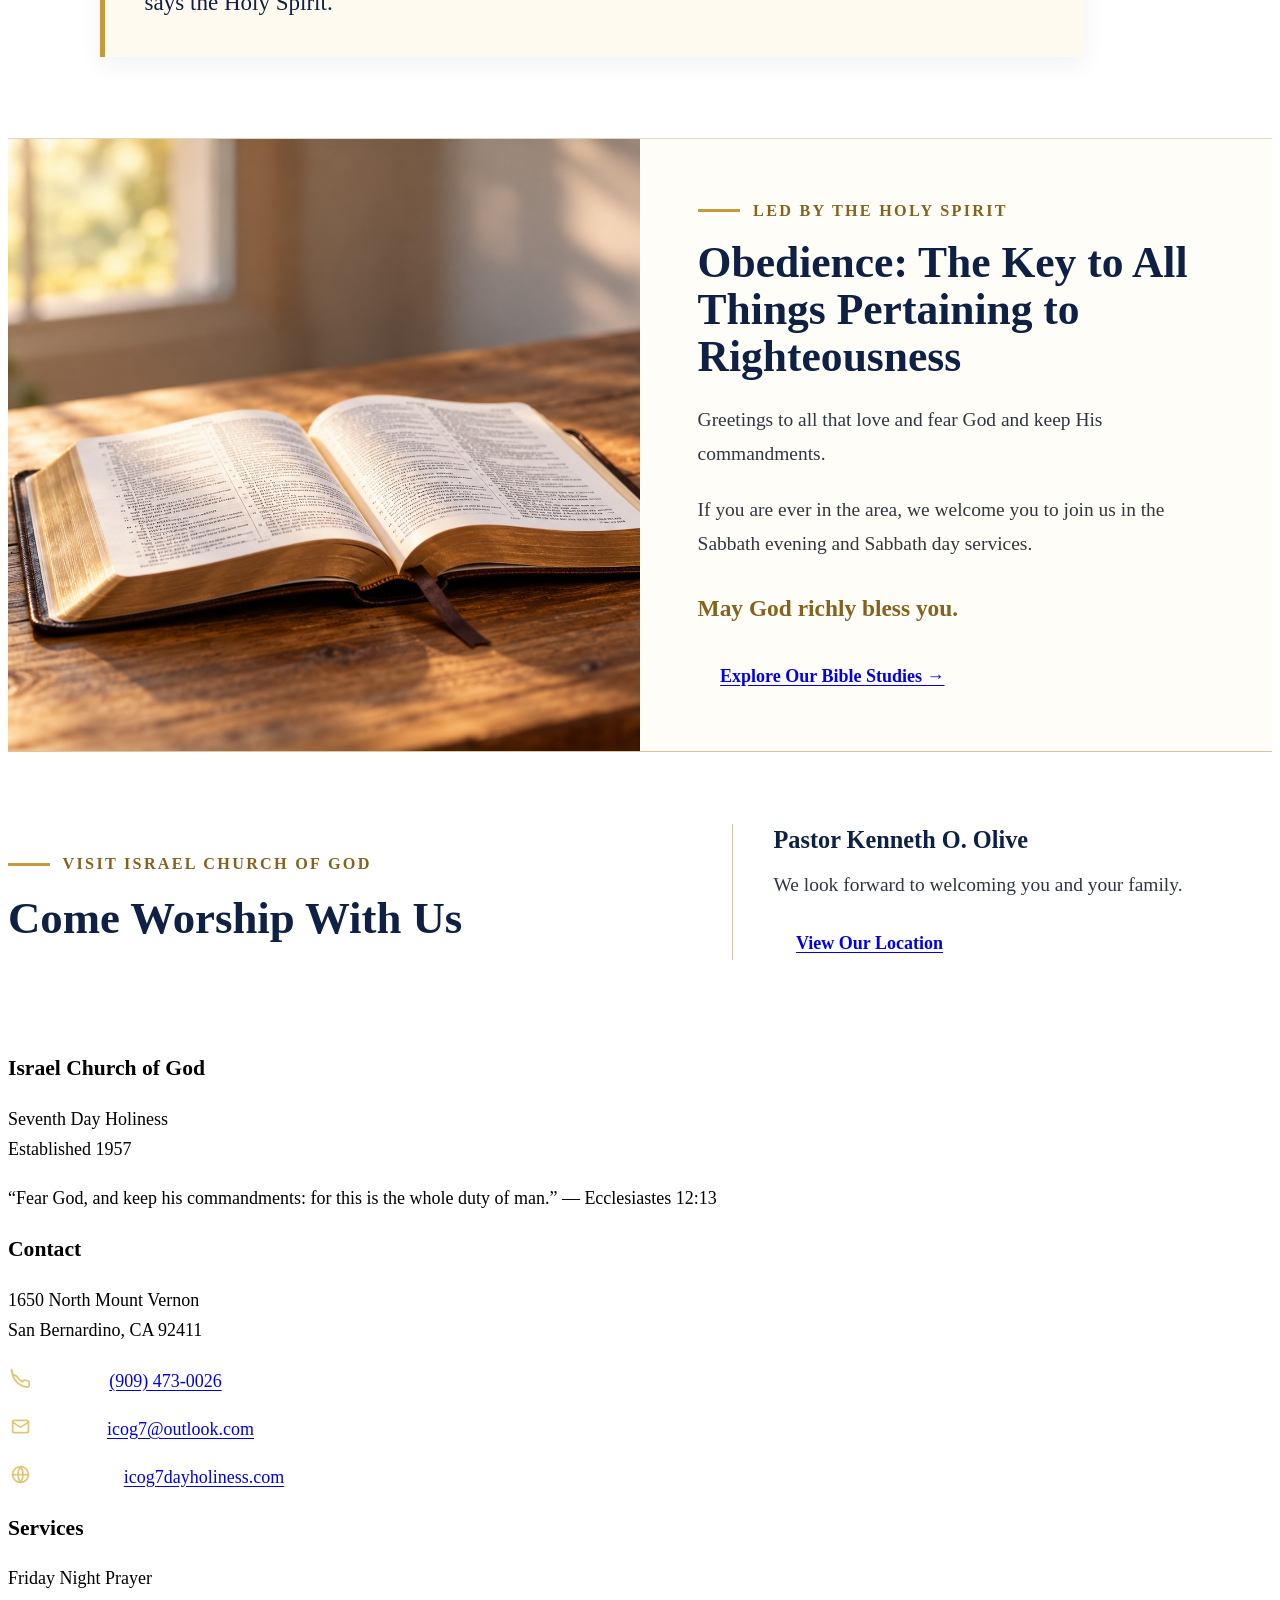
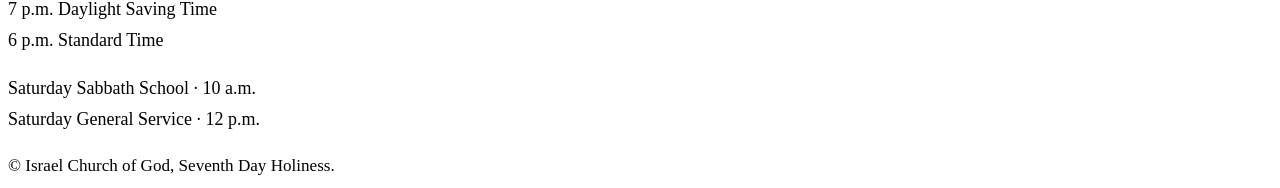
==== commit c58a135a: "Add Bible Studies to homepage navigation" ====
--- a/index.html
+++ b/index.html
@@ -830,6 +830,12 @@
 </li>
 
 <li>
+<a href="bible-studies.html">
+Bible Studies
+</a>
+</li>
+
+<li>
 <a href="visit.html">
 Visit Us
 </a>
@@ -1103,7 +1109,7 @@
 <span class="footer-contact-icon" aria-hidden="true">
 
 <svg viewBox="0 0 24 24">
-<path d="M22 16.92v3a2 2 0 0 1-2.18 2 19.79 19.79 0 0 1-8.63-3.07 19.5 19.5 0 0 1-6-6A19.79 19.79 0 0 1 2.12 4.18 2 2 0 0 1 4.11 2h3a2 2 0 0 1 2 1.72c.12.9.33 1.78.62 2.63a2 2 0 0 1-.45 2.11L8 9.73a16 16 0 0 0 6 6l1.27-1.27a2 2 0 0 1 2.11-.45c.85.29 1.73.5 2.63.62A2 2 0 0 1 22 16.92z"/>
+<path d="M22 16.92v3a2 2 0 0 1-2.18 2 19.79 19.79 0 0 1-8.63-3.07 19.5 19.5 0 0 1-6-6A19.79 19.79 0 0 1 2.12 4.18 2 2 0 0 1 2 1.72c.12.9.33 1.78.62 2.63a2 2 0 0 1-.45 2.11L8 9.73a16 16 0 0 0 6 6l1.27-1.27a2 2 0 0 1 2.11-.45c.85.29 1.73.5 2.63.62A2 2 0 0 1 22 16.92z"/>
 </svg>
 
 </span>
